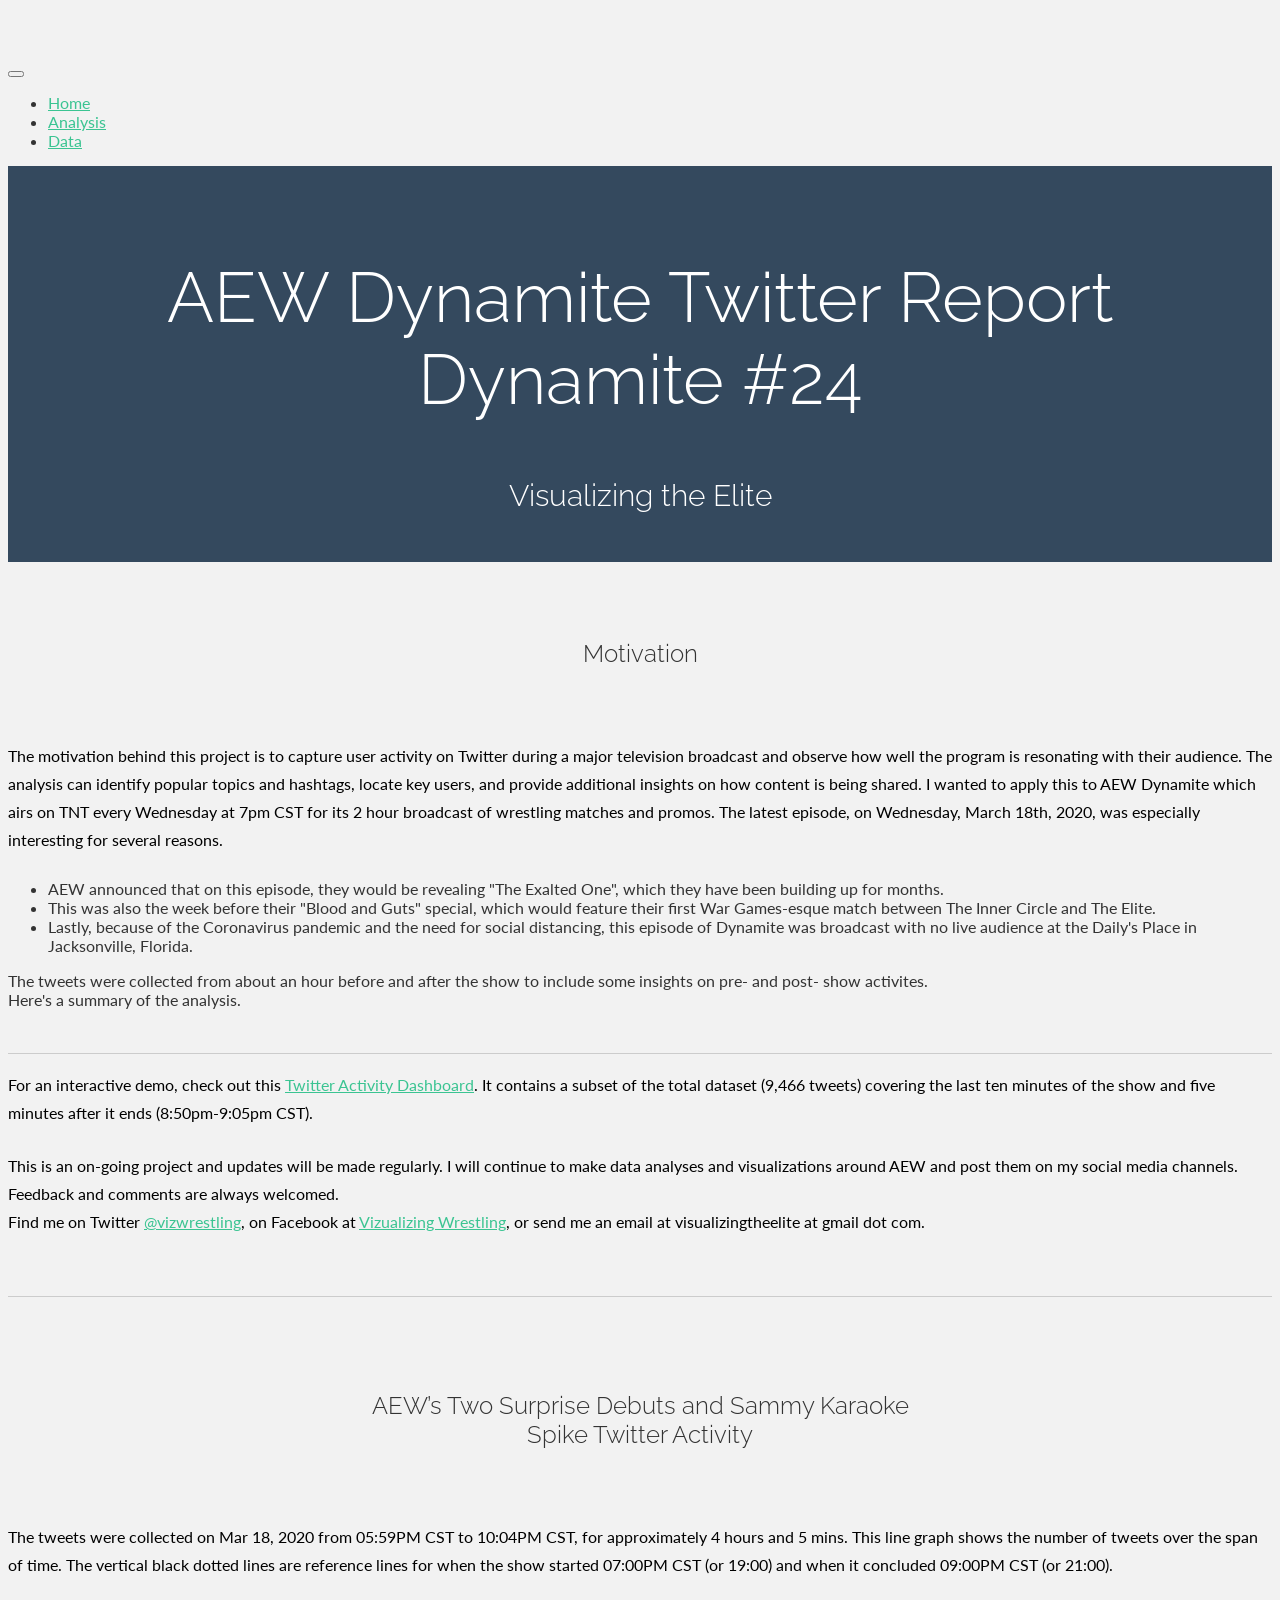
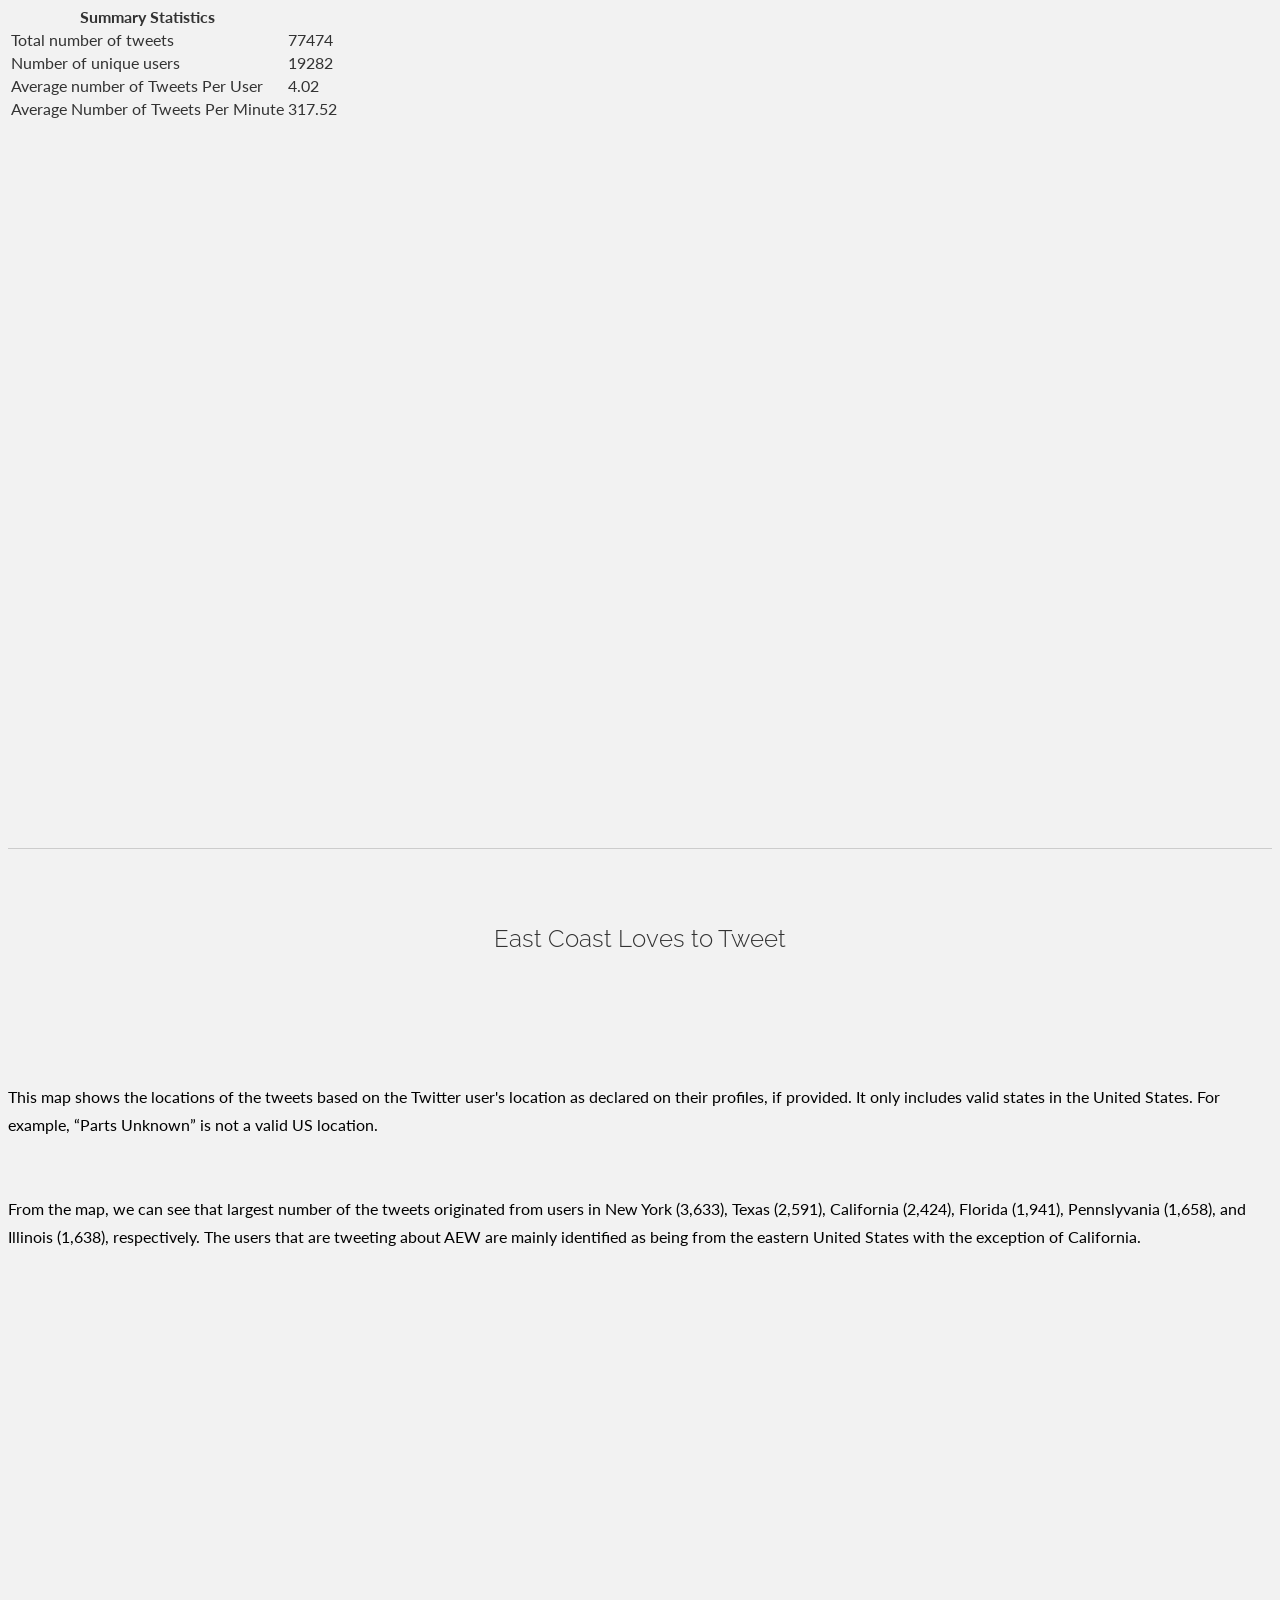
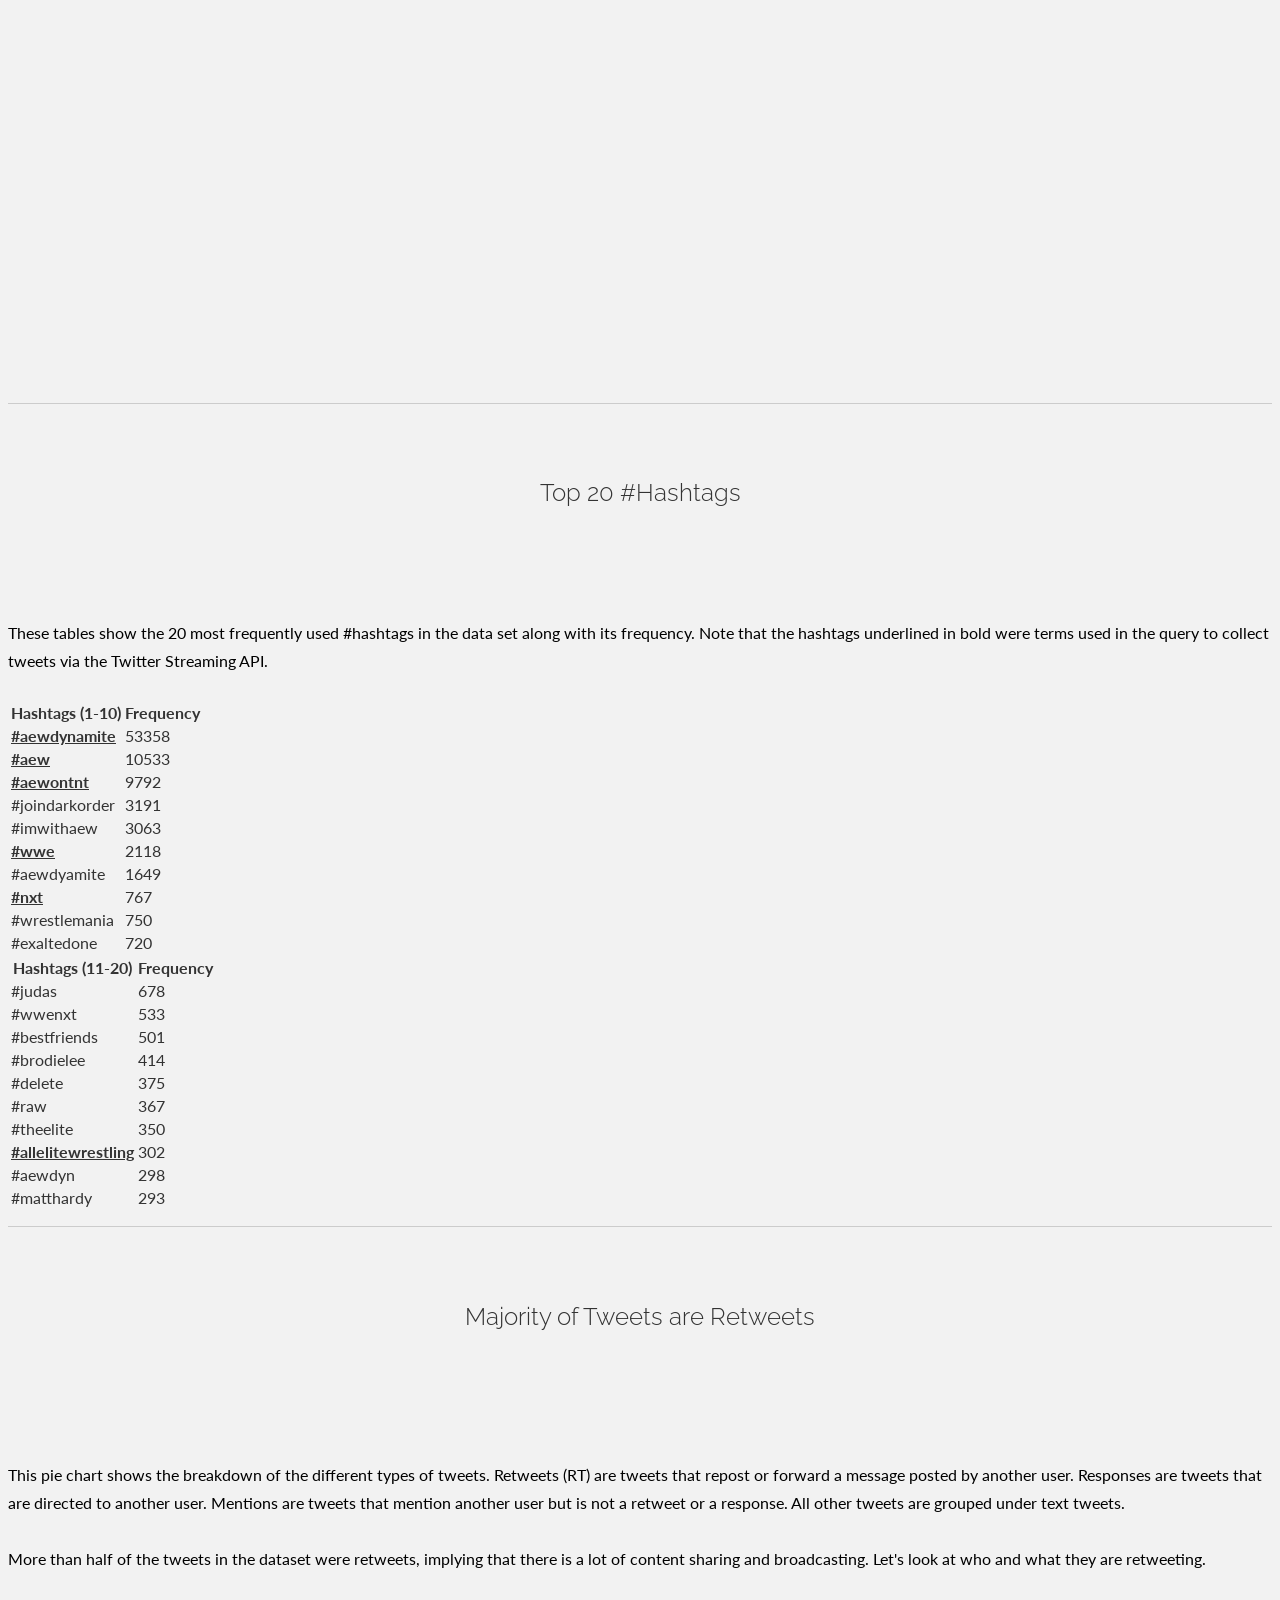
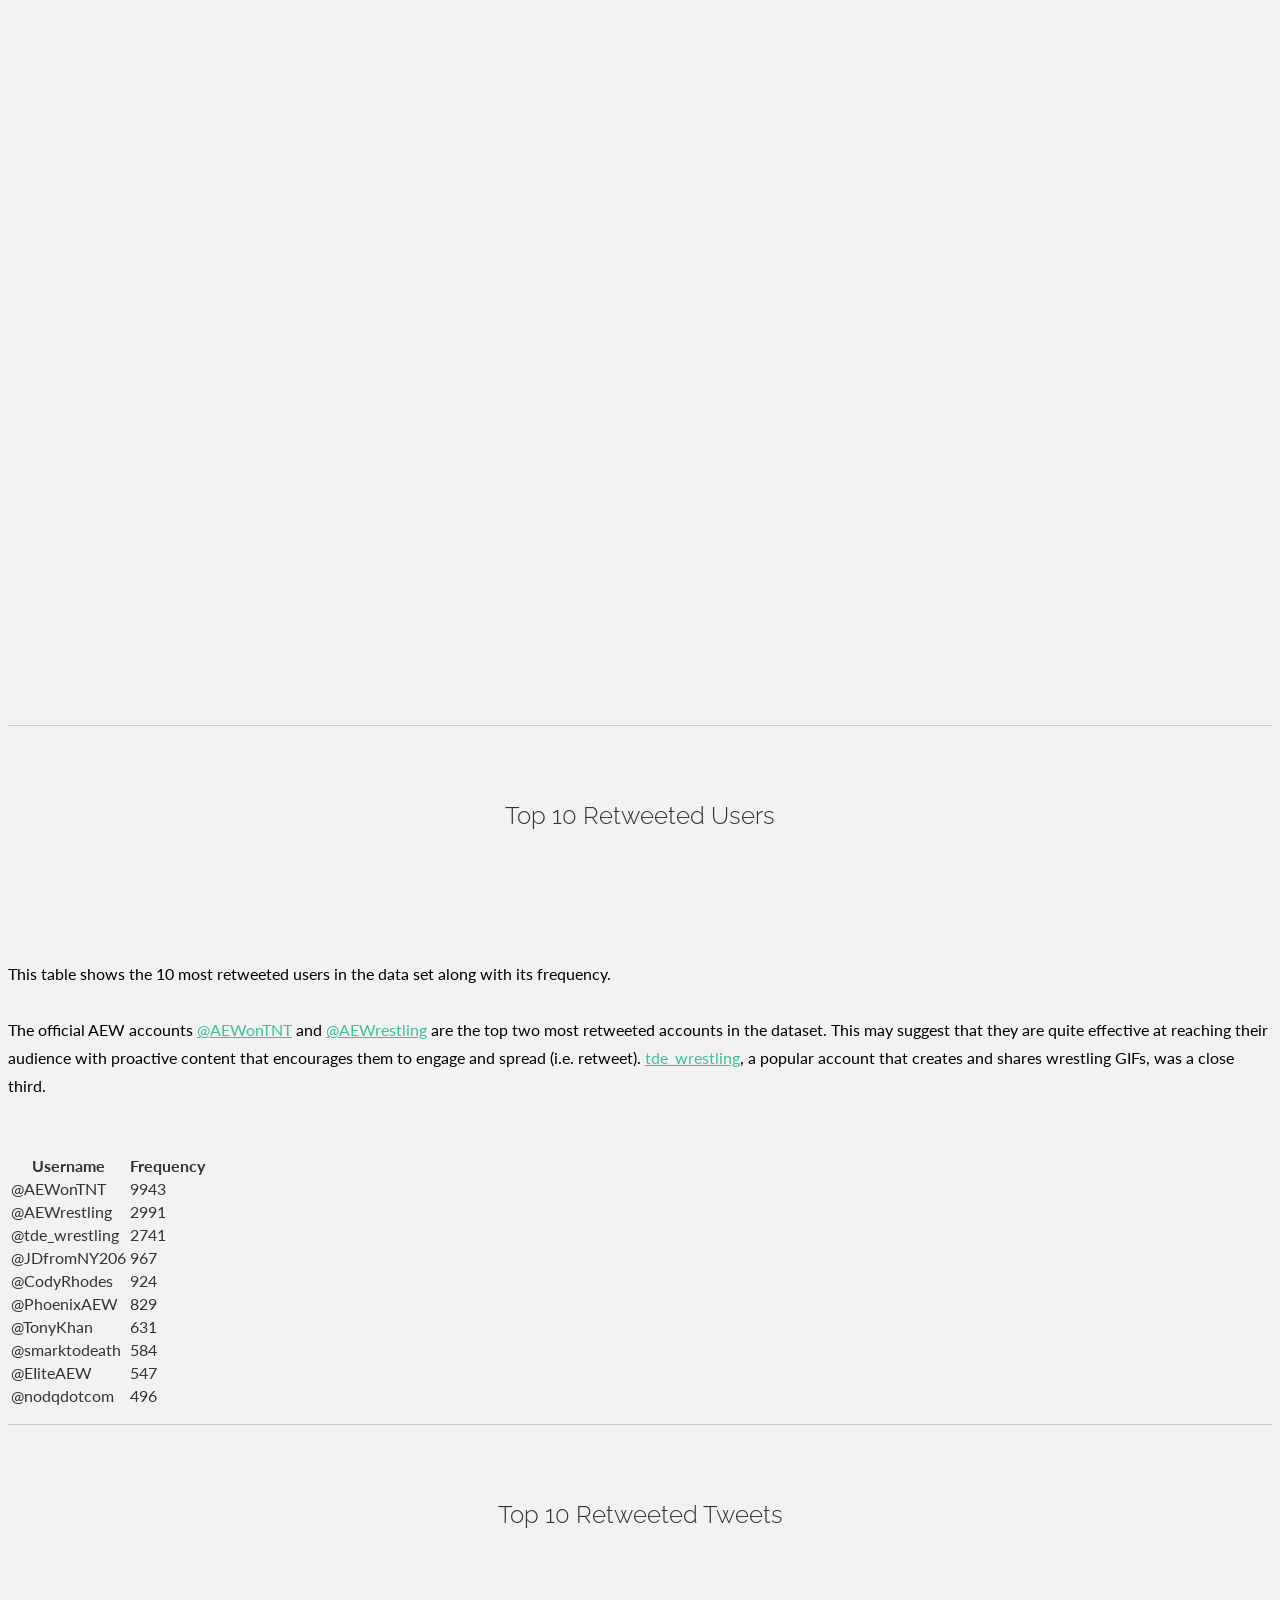
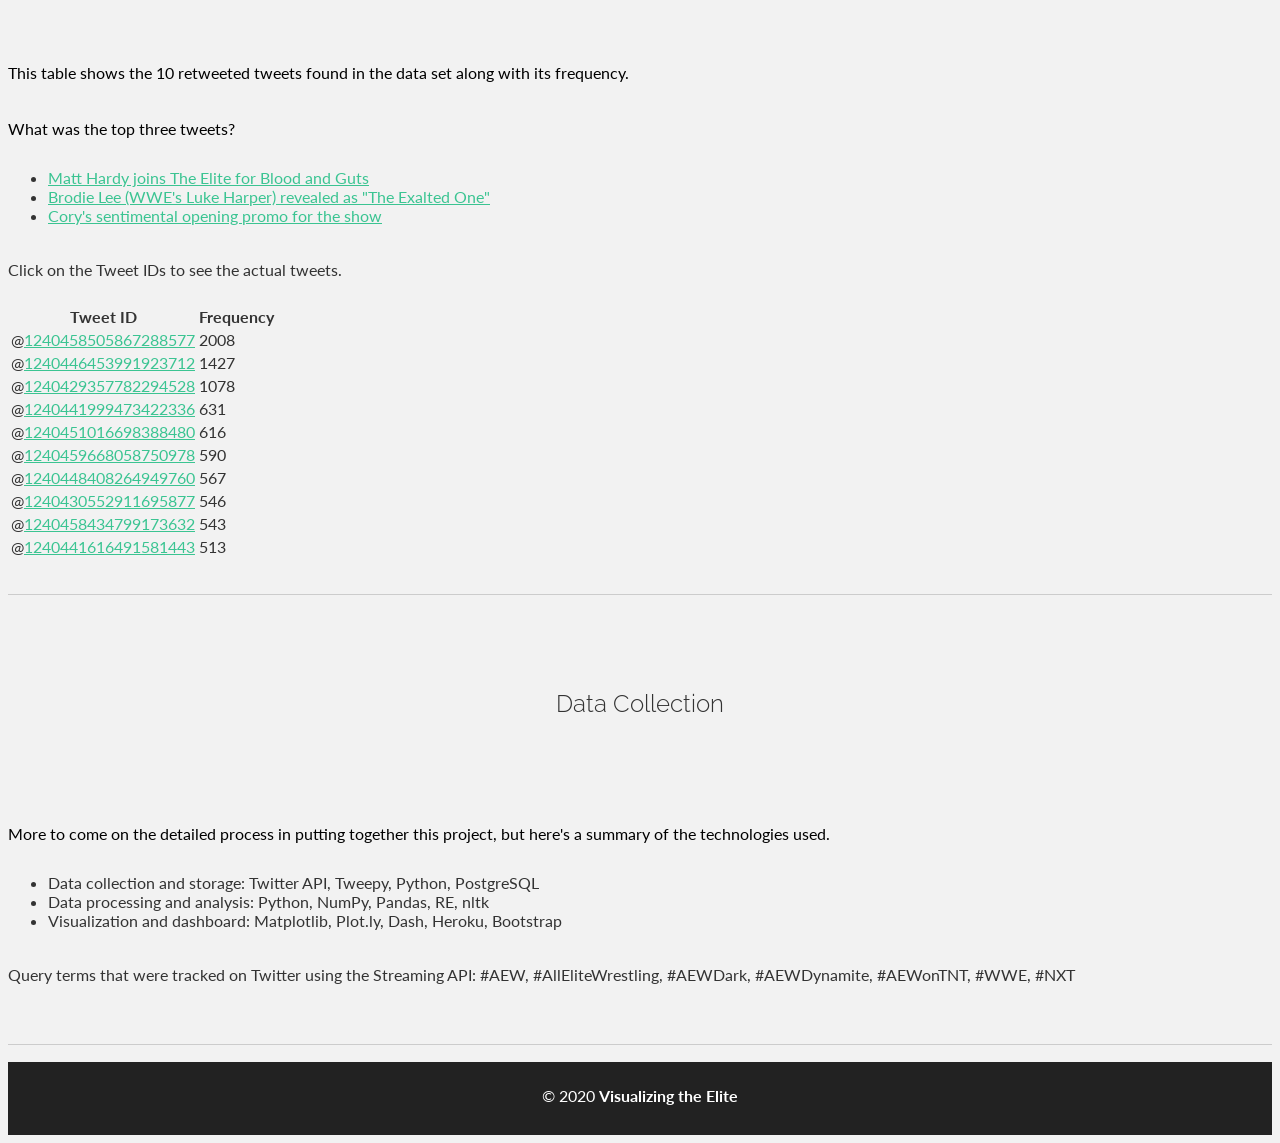
==== docs/dynamite24.html @ 7c934c5e "upload dynamte25" ====
<!DOCTYPE html>
<html lang="en-us" 
      xmlns="http://www.w3.org/1999/xhtml"
      xmlns:fb="http://ogp.me/ns/fb#">
<head>

  <!-- Global site tag (gtag.js) - Google Analytics -->
<script async src="https://www.googletagmanager.com/gtag/js?id=UA-159284321-2"></script>
<script>
  window.dataLayer = window.dataLayer || [];
  function gtag(){dataLayer.push(arguments);}
  gtag('js', new Date());

  gtag('config', 'UA-159284321-2');
</script>

<!-- COMMON TAGS -->
<meta charset="utf-8">
<title>AEW Dynamite Twitter Report Dynamite #24</title>
<!-- Search Engine -->
<meta name="description" content="Analysis of Twitter Activity During All Elite Wrestling Dynamite">
<meta name="image" content="https://user-images.githubusercontent.com/45111514/77180656-409fa900-6a98-11ea-9d6e-26f744dba823.jpeg">
<!-- Schema.org for Google -->
<meta itemprop="name" content="AEW Dynamite Twitter Report">
<meta itemprop="description" content="Analysis of Twitter Activity During All Elite Wrestling Dynamite">
<meta itemprop="image" content="https://user-images.githubusercontent.com/45111514/77180656-409fa900-6a98-11ea-9d6e-26f744dba823.jpeg">
<!-- Open Graph general (Facebook, Pinterest & Google+) -->
<meta name="og:title" content="AEW Dynamite Twitter Report">
<meta name="og:description" content="Analysis of Twitter Activity During All Elite Wrestling Dynamite">
<meta name="og:type" content="website">
  
  <!-- Google Fonts -->
  <link href="https://fonts.googleapis.com/css?family=Montserrat|Roboto" rel="stylesheet">
  <link href="https://fonts.googleapis.com/css?family=Lato:300,400,700,300italic,400italic|Raleway:400,300,700" rel="stylesheet">

  <!-- Bootstrap CSS File -->
  <link href="lib/bootstrap/css/bootstrap.min.css" rel="stylesheet">
  <!-- Main Stylesheet File -->
  <link href="css/style.css" rel="stylesheet">

</head>

<body data-spy="scroll" data-offset="0" data-target="#navigation">

  <!-- Fixed navbar -->
  <div id="navigation" class="navbar navbar-default navbar-fixed-top">
    <div class="container">
      <div class="navbar-header">
        <button type="button" class="navbar-toggle" data-toggle="collapse" data-target=".navbar-collapse">
          <span class="icon-bar"></span>
          <span class="icon-bar"></span>
        </button>
        <a class="navbar-brand smothscroll" href="#home"><b></b></a>
      </div>
      <div class="navbar-collapse collapse">
        <ul class="nav navbar-nav">
          <li class="active"><a href="#home" class="smothscroll">Home</a></li>
          <li><a href="#section_analysis" class="smothscroll">Analysis</a></li> 
          <li><a href="#section_details" class="smothscroll">Data</a></li> 
          <!-- <li><a href="#section_aboutme" class="smothscroll">About</a></li> -->
        </ul>
      </div>
      <!--/.nav-collapse -->
    </div>
  </div>

  <section id="home" name="home">
    <div id="headerwrap">
      <div class="container">
        <div class="row centered">
          <div class="col-lg-12">
            <h1>AEW Dynamite Twitter Report Dynamite #24</b></h1>
            <h3>Visualizing the Elite</h3>
            <br>
          </div>
        </div>
      </div>
      <!--/ .container -->
    </div>
    <!--/ #headerwrap -->
  </section>

  <section id="section_intro" name="section_intro">
    <br><br><br>
    <div id="sectionintro">
      <div class="container">
        <div class="row">
          <h1 class="centered">Motivation</h1>
          <br>
          <br>
          <div class="col-lg-12">
            <p>The motivation behind this project is to capture user activity on Twitter during a major television broadcast and
              observe how well the program is resonating with their audience. The analysis can identify popular topics and hashtags, 
              locate key users, and provide additional insights on how content is being shared.
              I wanted to apply this to AEW Dynamite which airs on TNT every Wednesday at 7pm CST for 
              its 2 hour broadcast of wrestling matches and promos. 
              The latest episode, on Wednesday, March 18th, 2020, was especially interesting for several reasons.
              <ul>
                <li>AEW announced that on this episode, they would be revealing "The Exalted One", 
                  which they have been building up for months.</li>
                <li>This was also the week before their "Blood and Guts" special, which would feature their first War Games-esque
                  match between The Inner Circle and The Elite.</li>
                <li>Lastly, because of the Coronavirus pandemic and the need for social distancing, this episode of Dynamite was
                  broadcast with no live audience at the Daily's Place in Jacksonville, Florida.</li>
              </ul>  
              The tweets were collected from about an hour before and after the show
              to include some insights on pre- and post- show activites. 
              <br>Here's a summary of the analysis.
              <br><br>
            </p>
            <hr>
            <p>
              For an interactive demo, check out this 
              <a href="https://vizelite-twitter-dash.herokuapp.com/" target="_blank">Twitter Activity Dashboard</a>.
              It contains a subset of the total dataset (9,466 tweets) covering the last ten minutes of the show
              and five minutes after it ends (8:50pm-9:05pm CST).
            </p>
            <p>  
              This is an on-going project and updates will be made regularly. I will continue to make data analyses and visualizations
              around AEW and post them on my social media channels. Feedback and comments are always welcomed. 
              <br>
              Find me on Twitter <a href="https://twitter.com/vizwrestling" target="_blank">@vizwrestling</a>,
              on Facebook at <a href="https://www.facebook.com/Visualize-Wrestling-109709793994402/" target="_blank">Vizualizing Wrestling</a>,
              or send me an email at visualizingtheelite at gmail dot com.
            </p>
          </div>
        </div>
        <br>
        <hr>
      </div>
    </div>
  </section>

  <section id="section_analysis" name="section_analysis">
    <div id="timeline">
      <div class="container">
        <br><br><br>
          <h1 class="centered">AEW’s Two Surprise Debuts and Sammy Karaoke<br> Spike Twitter Activity</h1>
          <br>
          <br>
          <div class="row">
            <div class="col-lg-6">
              <p>
                The tweets were collected on Mar 18, 2020 from 05:59PM CST to 10:04PM CST, 
                for approximately 4 hours and 5 mins. This line graph shows the number of tweets 
                over the span of time. The vertical black dotted lines are reference lines for when 
                the show started 07:00PM CST (or 19:00) and when it concluded 09:00PM CST (or 21:00).
              </p>
              <table class="table"> 
                <thead>
                  <tr>
                    <th scope="col">Summary Statistics</th>
                    <th scope="col"></th>
                  </tr>
                </thead>
                <tbody>
                  <tr><td>Total number of tweets </td><td>77474</td></tr> 
                  <tr><td>Number of unique users</td><td>19282</td></tr> 
                  <tr><td>Average number of Tweets Per User</td><td>4.02</td></tr>
                  <tr><td>Average Number of Tweets Per Minute</td><td>317.52</td></tr>
                </tbody>
            </table>
            </div>
            <!-- <div class="col-lg-6"> -->
            <div class="iframe-container">
              <!-- <img src="https://user-images.githubusercontent.com/45111514/77180656-409fa900-6a98-11ea-9d6e-26f744dba823.jpeg" 
              alt="total number of tweets over time"
              class="image mx-auto d-block"> -->
              <iframe width="900" height="800" frameborder="0" scrolling="no" src="https://plot.ly/~cinhui/2.embed"></iframe>
            </div>
          </div>
          <hr>  
      </div>
    </div>
    <div id="locations">
      <div class="container">
          <br>
          <br>
          <h1 class="centered">East Coast Loves to Tweet</h1>
          <br>
          <br>
          <div class="row">
            <div class="col-lg-6">
              <p>
                <br>
                <br>
                This map shows the locations of the tweets based on the Twitter user's location 
                as declared on their profiles, if provided. It only includes valid states in the United States.
                For example, “Parts Unknown” is not a valid US location.
                <br>
                <br>
                <br>
                From the map, we can see that largest number of the tweets
                originated from users in New York (3,633), Texas (2,591), California (2,424),
                Florida (1,941), Pennslyvania (1,658), and Illinois (1,638), respectively.
                The users that are tweeting about AEW are mainly identified as being
                from the eastern United States with the exception of California.
              </p>
            </div> 
            <!-- <div class="col-lg-6"> -->
            <div class="iframe-container">
              <!-- <img src="https://user-images.githubusercontent.com/45111514/77137813-73688380-6a3d-11ea-870d-cf2213cd877c.jpeg" 
              alt="map of twitter user locations"
              class="image mx-auto d-block" > -->
                <iframe width="900" height="800" frameborder="0" scrolling="no" src="https://plot.ly/~cinhui/4.embed"></iframe>            
              </div>
          </div>
          <hr>
      </div>
    </div>
    <div id="hashtags">
      <div class="container">         
          <br>
          <br>
          <h1 class="centered">Top 20 #Hashtags</h1>
          <br>
          <br>
          <div class="row">
            <br>
            <br>
            <p>
            These tables show the 20 most frequently used #hashtags in the data set
            along with its frequency. Note that the hashtags underlined in bold were 
            terms used in the query to collect tweets via the Twitter Streaming API.
            </p>
            <div class="col-lg-1">
            </div>
            <div class="col-lg-5">
              <table class="table table-striped table-bordered">
                <thead>
                <tr>
                <th scope="col">Hashtags (1-10)</th>
                <th scope="col">Frequency</th>
                </tr>
                </thead>
                <tbody>
                <tr><td style="font-weight:bold; text-decoration:underline">#aewdynamite</td><td>53358</td></tr>
                <tr><td style="font-weight:bold; text-decoration:underline">#aew</td><td>10533</td></tr>
                <tr><td style="font-weight:bold; text-decoration:underline">#aewontnt</td><td>9792</td></tr>
                <tr><td>#joindarkorder</td><td>3191</td></tr>
                <tr><td>#imwithaew</td><td>3063</td></tr>
                <tr><td style="font-weight:bold; text-decoration:underline">#wwe</td><td>2118</td></tr>
                <tr><td>#aewdyamite</td><td>1649</td></tr>
                <tr><td style="font-weight:bold; text-decoration:underline">#nxt</td><td>767</td></tr>
                <tr><td>#wrestlemania</td><td>750</td></tr>
                <tr><td>#exaltedone</td><td>720</td></tr>
                </tbody>
                </table>
            </div>     
            <div class="col-lg-5">       
            <table class="table table-striped table-bordered">
              <thead>
              <tr>
              <th scope="col">Hashtags (11-20)</th>
              <th scope="col">Frequency</th>
              </tr>
              </thead>
              <tbody>
              <tr><td>#judas</td><td>678</td></tr>
              <tr><td>#wwenxt</td><td>533</td></tr>
              <tr><td>#bestfriends</td><td>501</td></tr>
              <tr><td>#brodielee</td><td>414</td></tr>
              <tr><td>#delete</td><td>375</td></tr>
              <tr><td>#raw</td><td>367</td></tr>
              <tr><td>#theelite</td><td>350</td></tr>
              <tr><td style="font-weight:bold; text-decoration:underline">#allelitewrestling</td><td>302</td></tr>
              <tr><td>#aewdyn</td><td>298</td></tr>
              <tr><td>#matthardy</td><td>293</td></tr>
              </tbody>
              </table>
            </div>
            <div class="col-lg-1">
            </div>
          </div>
          <hr>
        </div>
      </div>
      <div id="tweets">
        <div class="container">          
          <br>
          <br>  
          <h1 class="centered">Majority of Tweets are Retweets</h1>
          <br>
          <br>
          <div class="row">
            <div class="col-lg-6">
              <p>
                <br>
                <br>
                This pie chart shows the breakdown of the different types of tweets. 
                Retweets (RT) are tweets that repost or forward a message posted by another user. 
                Responses are tweets that are directed to another user. 
                Mentions are tweets that mention another user but is not a retweet or a response. 
                All other tweets are grouped under text tweets.
                <br>
                <br>
                More than half of the tweets in the dataset were retweets, 
                implying that there is a lot of content sharing and broadcasting.
                Let's look at who and what they are retweeting.
              </p>
            </div>   
            <!-- <div class="col-lg-6"> -->
            <div class="iframe-container">
              <!-- <img src="https://user-images.githubusercontent.com/45111514/77127565-0d6b0480-6a1b-11ea-8678-49e626c920cb.png" 
              alt="pie chart of percentage of tweets by type"
              class="image mx-auto d-block"> -->
              <iframe width="900" height="800" frameborder="0" scrolling="no" src="https://plot.ly/~cinhui/6.embed"></iframe>
            </div>         
          </div>
          <hr>
        </div>
      </div>
      <div id="retweeted">
        <div class="container">          
          <br>
          <br>
          <h1 class="centered">Top 10 Retweeted Users</h1>
          <br>
          <br>
          <div class="row">
            <div class="col-lg-6">
              <p>
                <br>
                <br>
                This table shows the 10 most retweeted users in the data set
                along with its frequency. 
                <br>
                <br>
                The official AEW accounts <a href=">https://twitter.com/AEWonTNT">@AEWonTNT</a> and 
                <a href=">https://twitter.com/AEWrestling">@AEWrestling</a> are the top 
                two most retweeted accounts in the dataset. This may suggest that they are quite 
                effective at reaching their audience with proactive content that encourages them 
                to engage and spread (i.e. retweet). <a href=">https://twitter.com/tde_wrestling">tde_wrestling</a>, 
                a popular account that creates and shares wrestling GIFs, was a close third.
                <br>
                <br>
              </p>
            </div>            
            <div class="col-lg-5">
              <table class="table table-striped table-bordered">
                <thead>
                  <tr>
                    <th scope="col">Username</th>
                    <th scope="col">Frequency</th>
                  </tr>
                </thead>
                <tbody>
                  <tr><td>@AEWonTNT</td><td>9943</td></tr>
                  <tr><td>@AEWrestling</td><td>2991</td></tr>
                  <tr><td>@tde_wrestling</td><td>2741</td></tr>
                  <tr><td>@JDfromNY206</td><td>967</td></tr>
                  <tr><td>@CodyRhodes</td><td>924</td></tr>
                  <tr><td>@PhoenixAEW</td><td>829</td></tr>
                  <tr><td>@TonyKhan</td><td>631</td></tr>
                  <tr><td>@smarktodeath</td><td>584</td></tr>
                  <tr><td>@EIiteAEW</td><td>547</td></tr>
                  <tr><td>@nodqdotcom</td><td>496</td></tr>
                </tbody>
              </table>
            </div>
            <div class="col-lg-1">
            </div>
          </div>
          <hr>
        </div>
      </div>
      <div id="retweets">
        <div class="container">          
          <br>
          <br>
          <h1 class="centered">Top 10 Retweeted Tweets</h1>
          <br>
          <br>
          <div class="row">
            <div class="col-lg-6">
              <p>
                <br>
                <br>
                This table shows the 10 retweeted tweets found in the data set
                along with its frequency.
                <br>
                <br>
                What was the top three tweets?
                <ul>
                  <li><a href="http://www.twitter.com/user/status/1240458505867288577" target="_blank">Matt Hardy joins The Elite for Blood and Guts</a></li>
                  <!-- <blockquote class="twitter-tweet"><p lang="und" dir="ltr">😱😱😱 <a href="https://twitter.com/MATTHARDYBRAND?ref_src=twsrc%5Etfw">@MATTHARDYBRAND</a> 😱😱😱 <a href="https://twitter.com/hashtag/AEWDynamite?src=hash&amp;ref_src=twsrc%5Etfw">#AEWDynamite</a> <a href="https://t.co/EZgahdxi2w">pic.twitter.com/EZgahdxi2w</a></p>&mdash; All Elite Wrestling on TNT (@AEWonTNT) <a href="https://twitter.com/AEWonTNT/status/1240458505867288577?ref_src=twsrc%5Etfw">March 19, 2020</a></blockquote> <script async src="https://platform.twitter.com/widgets.js" charset="utf-8"></script> -->
                  <li><a href="http://www.twitter.com/user/status/1240446453991923712" target="_blank">Brodie Lee (WWE's Luke Harper) revealed as "The Exalted One"</a></li>
                  <!-- <blockquote class="twitter-tweet"><p lang="en" dir="ltr">OH. MY. GOODNESS. <a href="https://twitter.com/hashtag/JOINDARKORDER?src=hash&amp;ref_src=twsrc%5Etfw">#JOINDARKORDER</a> <a href="https://twitter.com/hashtag/AEWDynamite?src=hash&amp;ref_src=twsrc%5Etfw">#AEWDynamite</a> <a href="https://t.co/cBefGM8jMy">pic.twitter.com/cBefGM8jMy</a></p>&mdash; All Elite Wrestling on TNT (@AEWonTNT) <a href="https://twitter.com/AEWonTNT/status/1240446453991923712?ref_src=twsrc%5Etfw">March 19, 2020</a></blockquote> <script async src="https://platform.twitter.com/widgets.js" charset="utf-8"></script> -->
                  <li><a href="http://www.twitter.com/user/status/1240429357782294528" target="_blank">Cory's sentimental opening promo for the show</a></li>
                  <!-- <blockquote class="twitter-tweet"><p lang="en" dir="ltr">Incredible stuff from <a href="https://twitter.com/CodyRhodes?ref_src=twsrc%5Etfw">@CodyRhodes</a> 👏 <a href="https://twitter.com/hashtag/AEWDynamite?src=hash&amp;ref_src=twsrc%5Etfw">#AEWDynamite</a> <a href="https://t.co/6Vl5Cp1gnR">pic.twitter.com/6Vl5Cp1gnR</a></p>&mdash; All Elite Wrestling on TNT (@AEWonTNT) <a href="https://twitter.com/AEWonTNT/status/1240429357782294528?ref_src=twsrc%5Etfw">March 19, 2020</a></blockquote> <script async src="https://platform.twitter.com/widgets.js" charset="utf-8"></script> -->
                </ul> 
                <br>
                Click on the Tweet IDs to see the actual tweets.                 
              </p>
            </div>            
            <div class="col-lg-5">
              <p></p>
              <table class="table table-striped table-bordered">
                <thead>
                  <tr>
                    <th scope="col">Tweet ID</th>
                    <th scope="col">Frequency</th>
                  </tr>
                </thead>
                <tbody>
                  <tr><td>@<a href="http://www.twitter.com/user/status/1240458505867288577" target="_blank">1240458505867288577</a></td><td>2008</td></tr>
                  <tr><td>@<a href="http://www.twitter.com/user/status/1240446453991923712" target="_blank">1240446453991923712</a></td><td>1427</td></tr>
                  <tr><td>@<a href="http://www.twitter.com/user/status/1240429357782294528" target="_blank">1240429357782294528</a></td><td>1078</td></tr>
                  <tr><td>@<a href="http://www.twitter.com/user/status/1240441999473422336" target="_blank">1240441999473422336</a></td><td>631</td></tr>
                  <tr><td>@<a href="http://www.twitter.com/user/status/1240451016698388480" target="_blank">1240451016698388480</a></td><td>616</td></tr>
                  <tr><td>@<a href="http://www.twitter.com/user/status/1240459668058750978" target="_blank">1240459668058750978</a></td><td>590</td></tr>
                  <tr><td>@<a href="http://www.twitter.com/user/status/1240448408264949760" target="_blank">1240448408264949760</a></td><td>567</td></tr>
                  <tr><td>@<a href="http://www.twitter.com/user/status/1240430552911695877" target="_blank">1240430552911695877</a></td><td>546</td></tr>
                  <tr><td>@<a href="http://www.twitter.com/user/status/1240458434799173632" target="_blank">1240458434799173632</a></td><td>543</td></tr>
                  <tr><td>@<a href="http://www.twitter.com/user/status/1240441616491581443" target="_blank">1240441616491581443</a></td><td>513</td></tr>
                </tbody>
              </table>
            </div>
            <div class="col-lg-1">
            </div>
          </div>
        <br>
        <hr>
        </div>
      </div>
      </div>
    </div>
  </section>

  <section id="section_details" name="section_details">
    <br><br><br>
    <div id="section_details">
      <div class="container">
        <div class="row">
          <h1 class="centered">Data Collection</h1>
          <br>
          <br>
          <div class="col-lg-12">
            <p>
              <br>
              More to come on the detailed process in putting together this project, but here's a summary 
              of the technologies used.
              <br>
              <ul>
                <li>Data collection and storage: Twitter API, Tweepy, Python, PostgreSQL</li>
                <li>Data processing and analysis: Python, NumPy, Pandas, RE, nltk</li>
                <li>Visualization and dashboard: Matplotlib, Plot.ly, Dash, Heroku, Bootstrap</li>
              </ul>
              <br>
              Query terms that were tracked on Twitter using the Streaming API: #AEW, #AllEliteWrestling, #AEWDark, #AEWDynamite, #AEWonTNT, #WWE, #NXT
              </p>
          </div>
        </div>
        <br>
        <hr>
      </div>
    </div>
  </section>

  <div id="copyrights">
    <div class="container">
      <p>
        &copy; 2020 <strong>Visualizing the Elite</strong>
      </p>
    </div>
  </div>

  <!-- JavaScript Libraries -->
  <script src="lib/jquery/jquery.min.js"></script>
  <script src="lib/bootstrap/js/bootstrap.min.js"></script>
  <script src="lib/php-mail-form/validate.js"></script>
  <script src="lib/easing/easing.min.js"></script>

  <!-- Template Main Javascript File -->
  <script src="js/main.js"></script>

</body>
</html>
---- docs/css/style.css ----
body {
  background-color: #f2f2f2;
  font-family: "Lato";
  font-weight: 400;
  font-size: 16px;
  color: #333;
  padding-top: 50px;
  -webkit-font-smoothing: antialiased;
  -webkit-overflow-scrolling: touch;
}

/* Titles */

h1, h2, h3, h4, h5, h6 {
  font-family: "Raleway";
  font-weight: 300;
  color: #333;
}

/* Paragraph & Typographic */

p {
  line-height: 28px;
  margin-bottom: 25px;
  color: black;
}

.centered {
  text-align: center;
}

.image{
  width: 90%;
}

.padded{
  margin: 20px;
}
/* Links */

a {
  color: #3bc492;
  word-wrap: break-word;
  -webkit-transition: color 0.1s ease-in, background 0.1s ease-in;
  -moz-transition: color 0.1s ease-in, background 0.1s ease-in;
  -ms-transition: color 0.1s ease-in, background 0.1s ease-in;
  -o-transition: color 0.1s ease-in, background 0.1s ease-in;
  transition: color 0.1s ease-in, background 0.1s ease-in;
}

a:hover, a:focus {
  color: #c0392b;
  text-decoration: none;
  outline: 0;
}

a:before, a:after {
  -webkit-transition: color 0.1s ease-in, background 0.1s ease-in;
  -moz-transition: color 0.1s ease-in, background 0.1s ease-in;
  -ms-transition: color 0.1s ease-in, background 0.1s ease-in;
  -o-transition: color 0.1s ease-in, background 0.1s ease-in;
  transition: color 0.1s ease-in, background 0.1s ease-in;
}

hr {
  display: block;
  height: 1px;
  border: 0;
  border-top: 1px solid #ccc;
  margin: 1em 0;
  padding: 0;
}

/* ==========================================================================
   Wrap Sections
   ========================================================================== */

#headerwrap {
  background-color: #34495e;
  padding-top: 60px;
}

#headerwrap h1 {
  margin-top: 30px;
  color: white;
  font-size: 70px;
}

#headerwrap h3 {
  color: white;
  font-size: 30px;
}

#headerwrap h5 {
  color: white;
  font-weight: 700;
  text-align: left;
}

#headerwrap p {
  text-align: left;
  color: white
}

/* intro Wrap */

#intro {
  padding-top: 100px;
}

#features {
  padding-top: 50px;
  padding-bottom: 50px;
}

#features .ac a {
  font-size: 20px;
}

/* Showcase Wrap */

#showcase {
  display: block;
  background-color: #34495e;
  padding-top: 50px;
  padding-bottom: 50px;
}

#showcase h1 {
  color: white;
}

#footerwrap {
  background-color: #2f2f2f;
  color: white;
  padding-top: 40px;
  padding-bottom: 60px;
  text-align: left;
}

#footerwrap h3 {
  font-size: 28px;
  color: white;
}

#footerwrap p {
  color: white;
  font-size: 18px;
}

/* Copyright Wrap */

#copyrights {
  background: #222222;
  padding: 20px 0;
  text-align: center;
  color: #fff;
  font-size: 16px;
}

#copyrights p {
  margin: 0 0 5px 0;
  color: #fff;
}

.credits {
  color: #999;
}

.iframe-container {
  position: relative;
  overflow: hidden;
  padding-top: 56.25%;
}

.iframe-container iframe {
  position: absolute;
    top: 0;
    left: 0;
    width: 100%;
    height: 70%;
    border: 0;
}
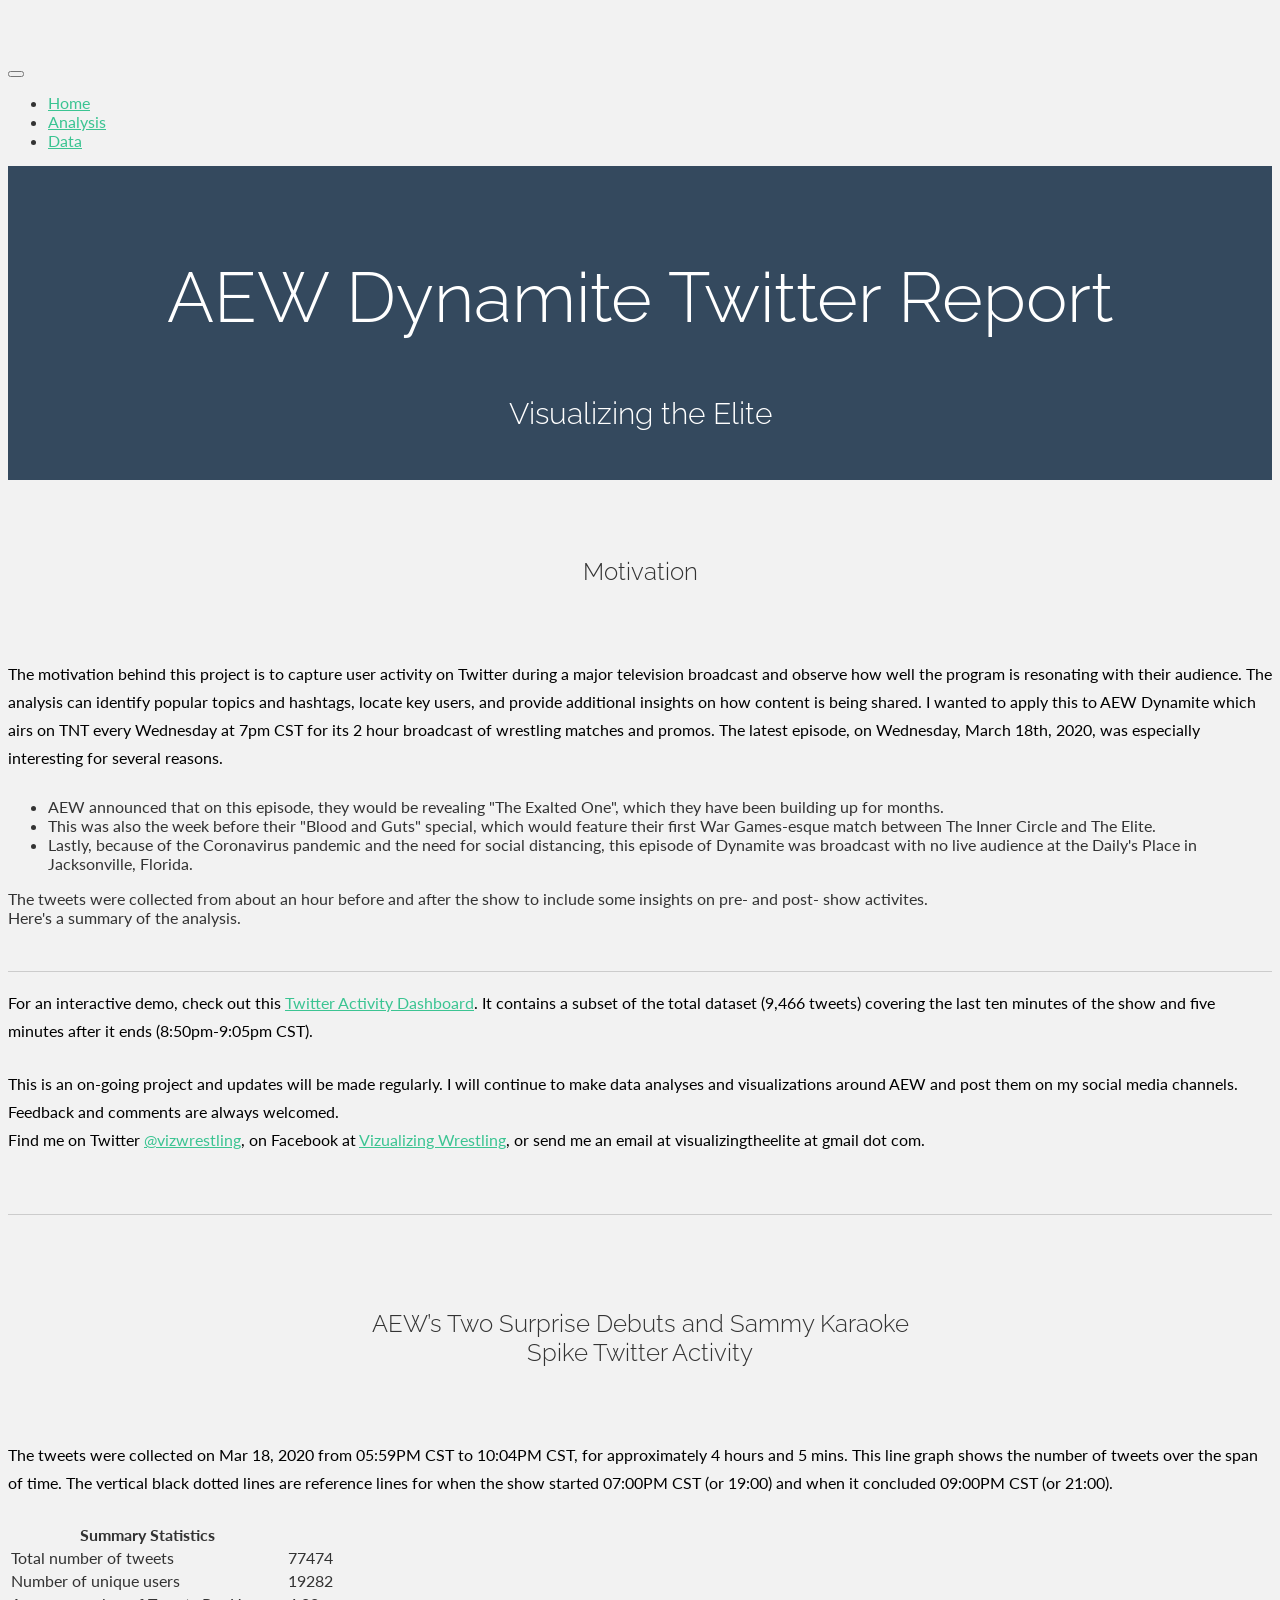
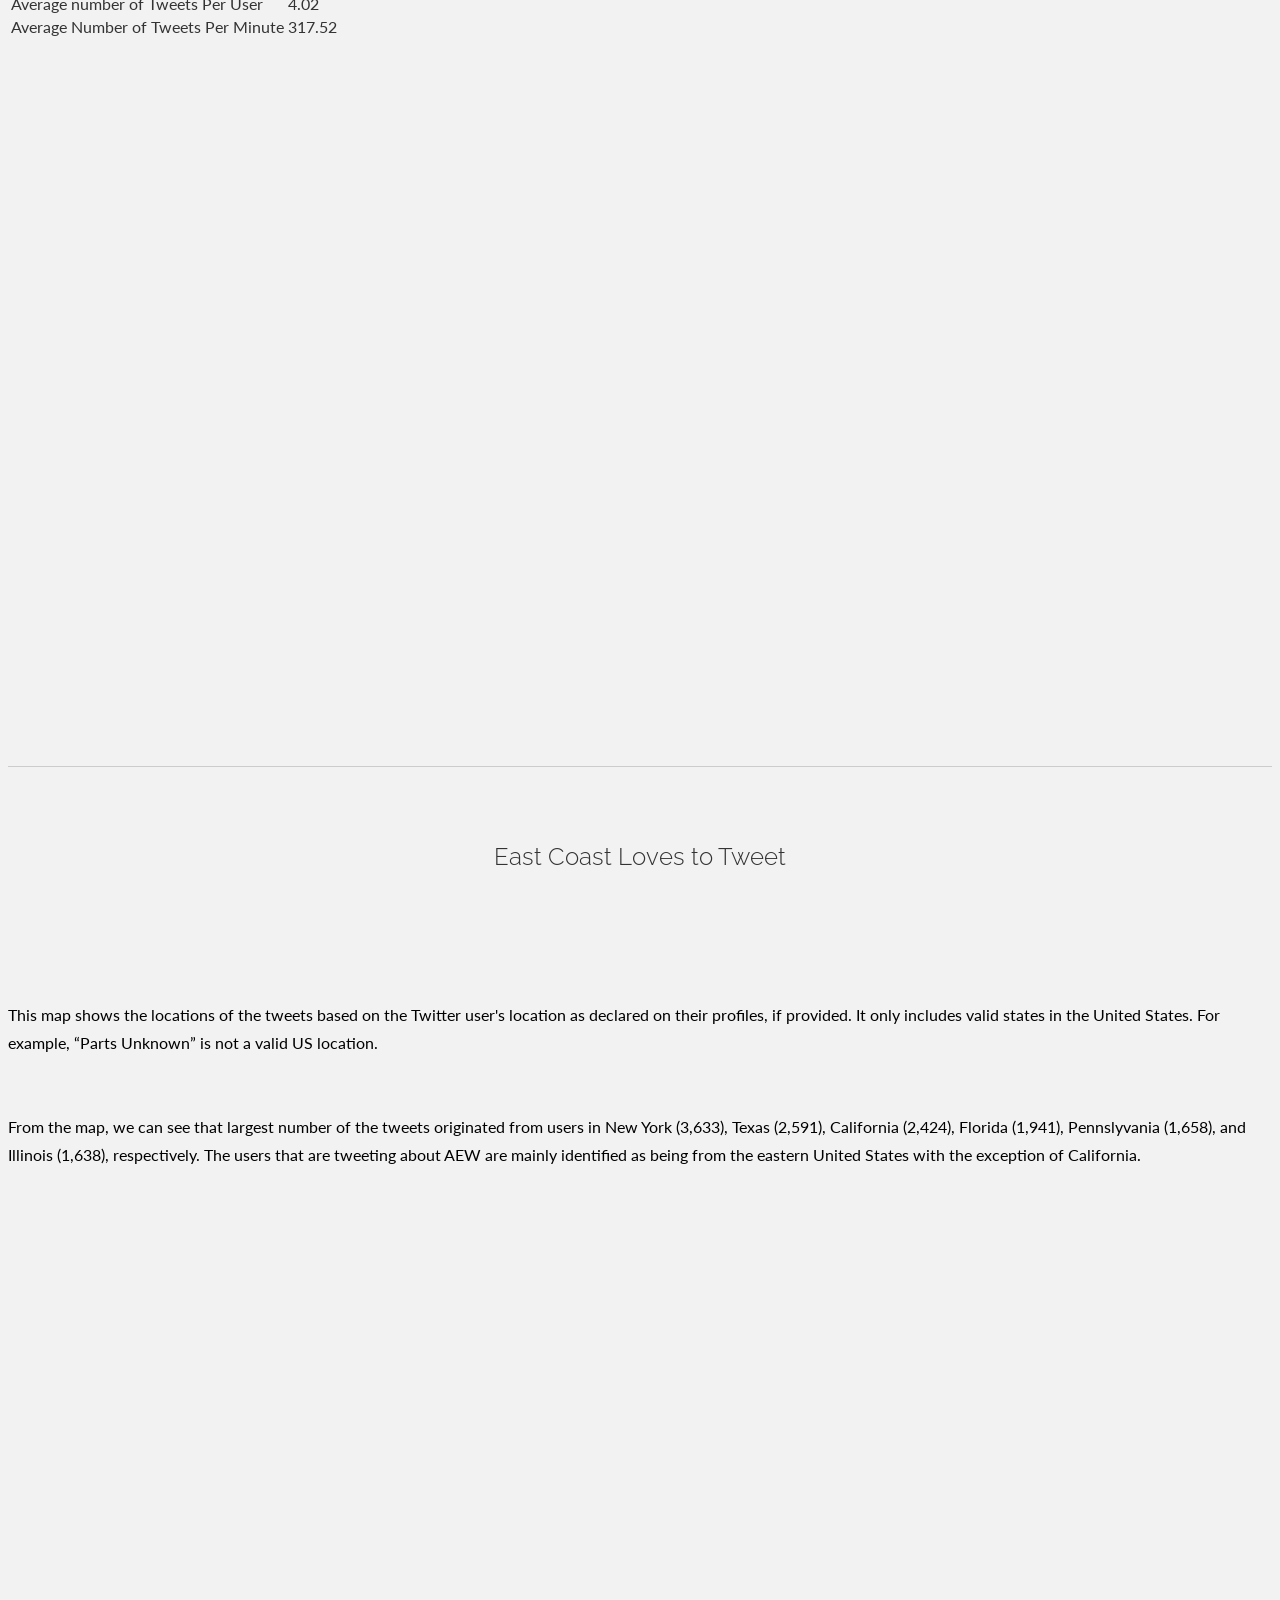
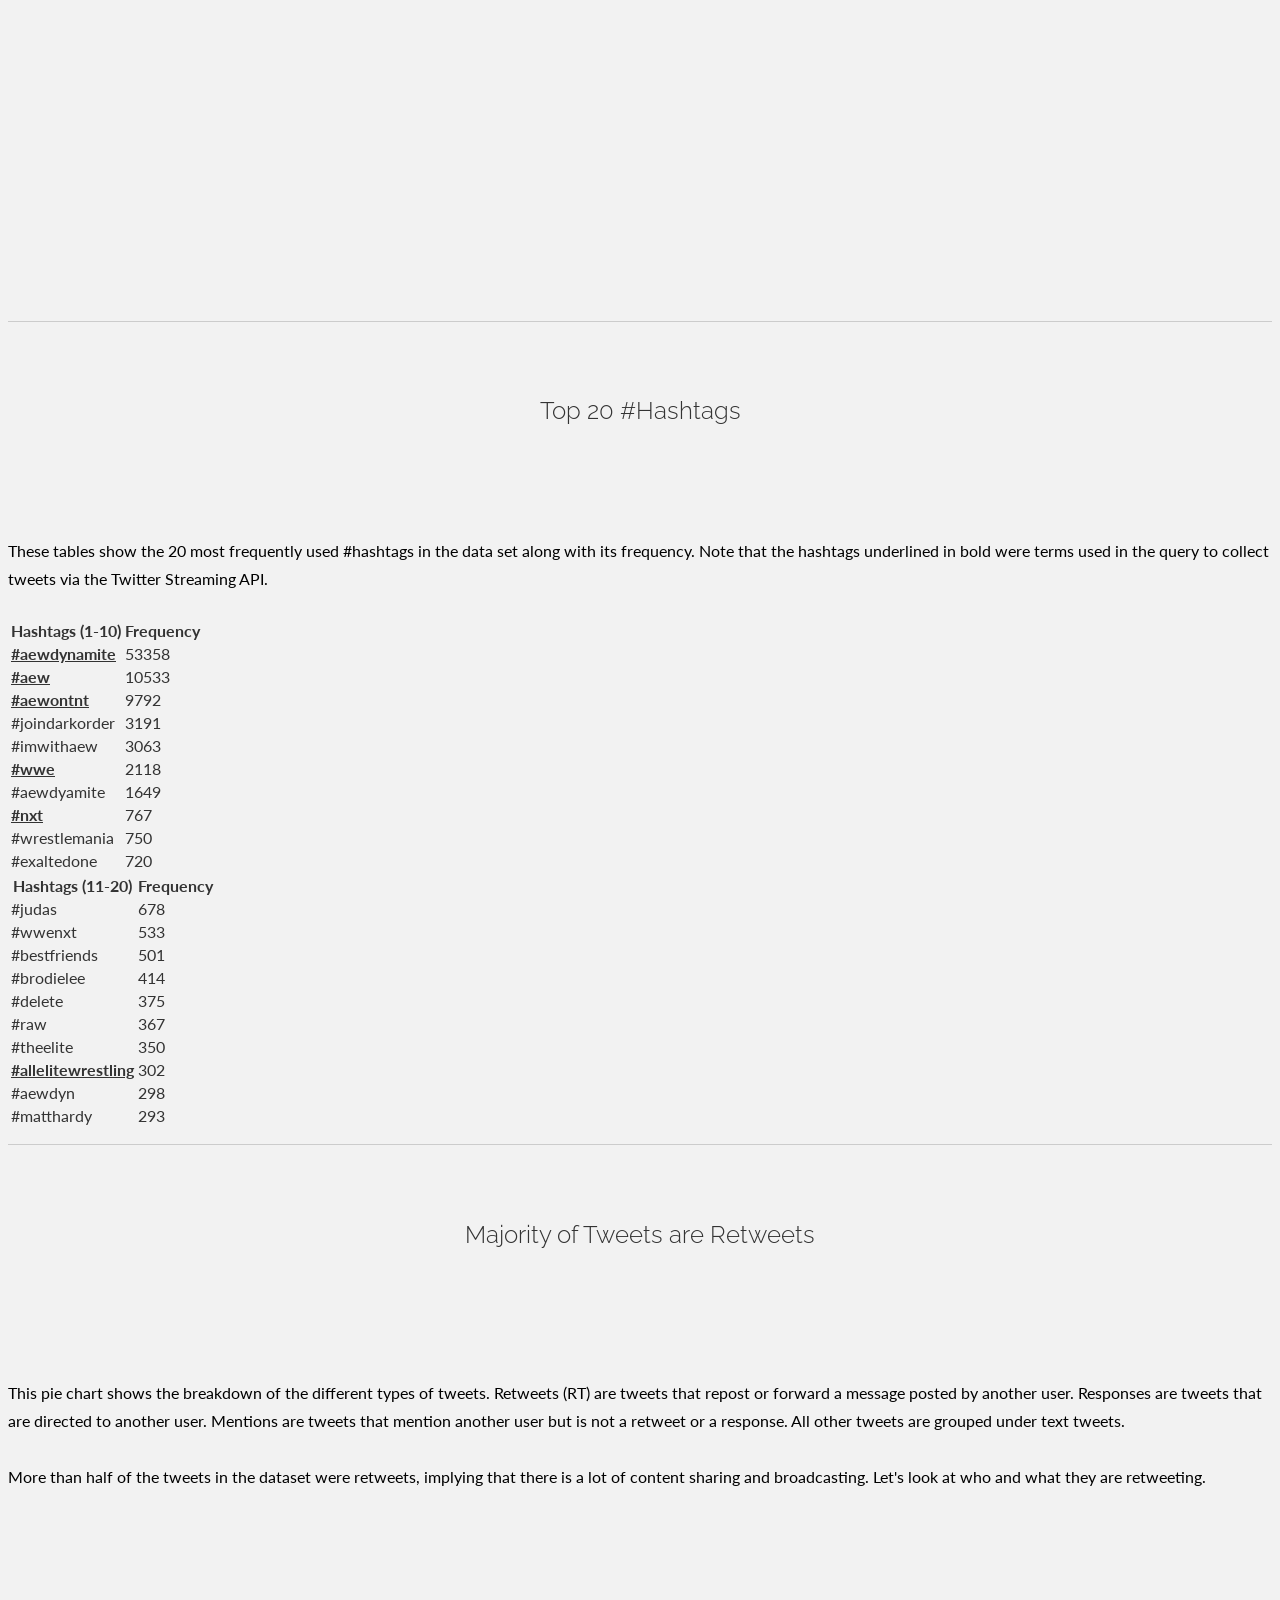
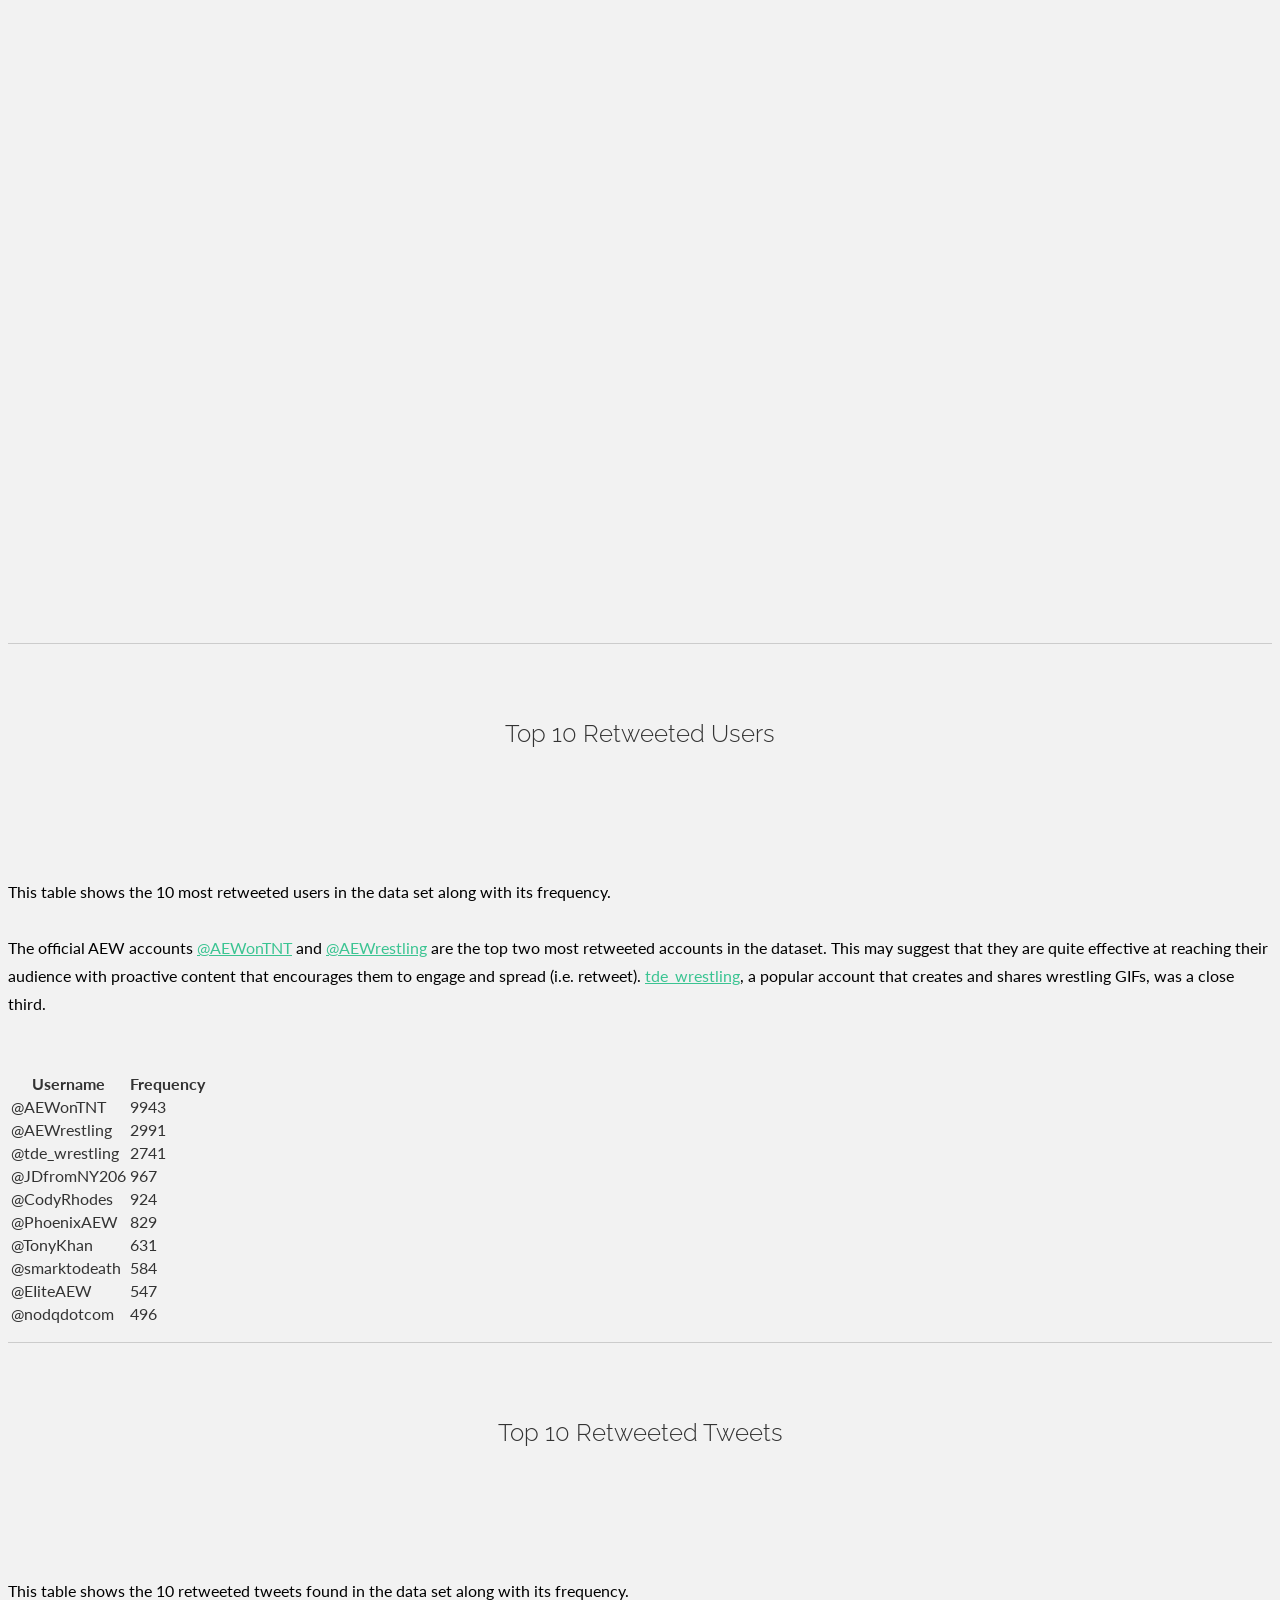
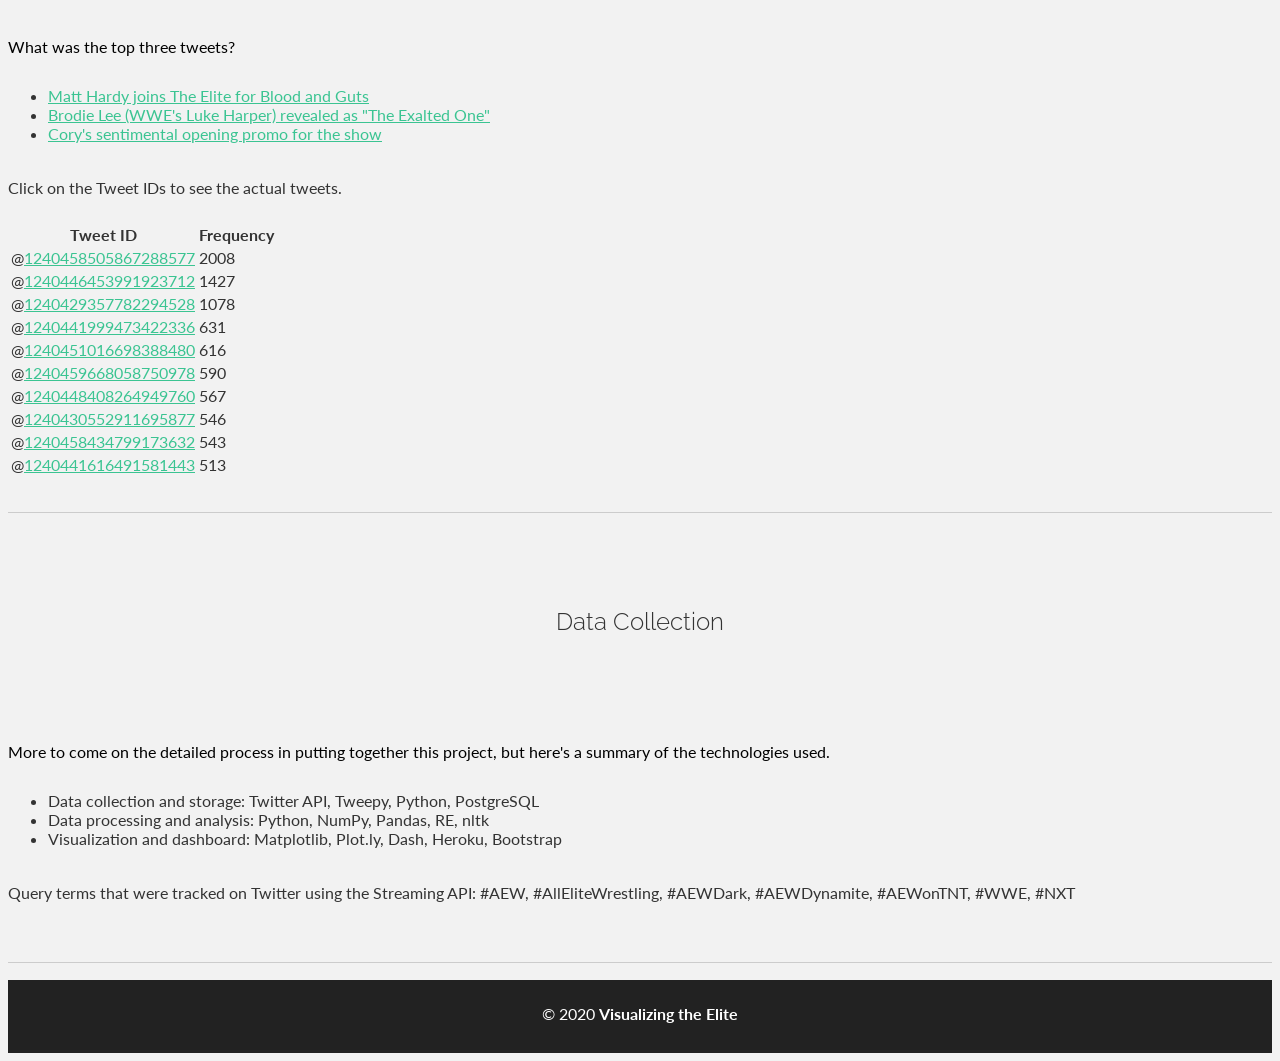
==== commit e97c9e7e: "dynamite25" ====
--- a/docs/dynamite24.html
+++ b/docs/dynamite24.html
@@ -16,7 +16,7 @@
 
 <!-- COMMON TAGS -->
 <meta charset="utf-8">
-<title>AEW Dynamite Twitter Report Dynamite #24</title>
+<title>AEW Dynamite Twitter Report</title>
 <!-- Search Engine -->
 <meta name="description" content="Analysis of Twitter Activity During All Elite Wrestling Dynamite">
 <meta name="image" content="https://user-images.githubusercontent.com/45111514/77180656-409fa900-6a98-11ea-9d6e-26f744dba823.jpeg">
@@ -69,7 +69,7 @@
       <div class="container">
         <div class="row centered">
           <div class="col-lg-12">
-            <h1>AEW Dynamite Twitter Report Dynamite #24</b></h1>
+            <h1>AEW Dynamite Twitter Report</b></h1>
             <h3>Visualizing the Elite</h3>
             <br>
           </div>
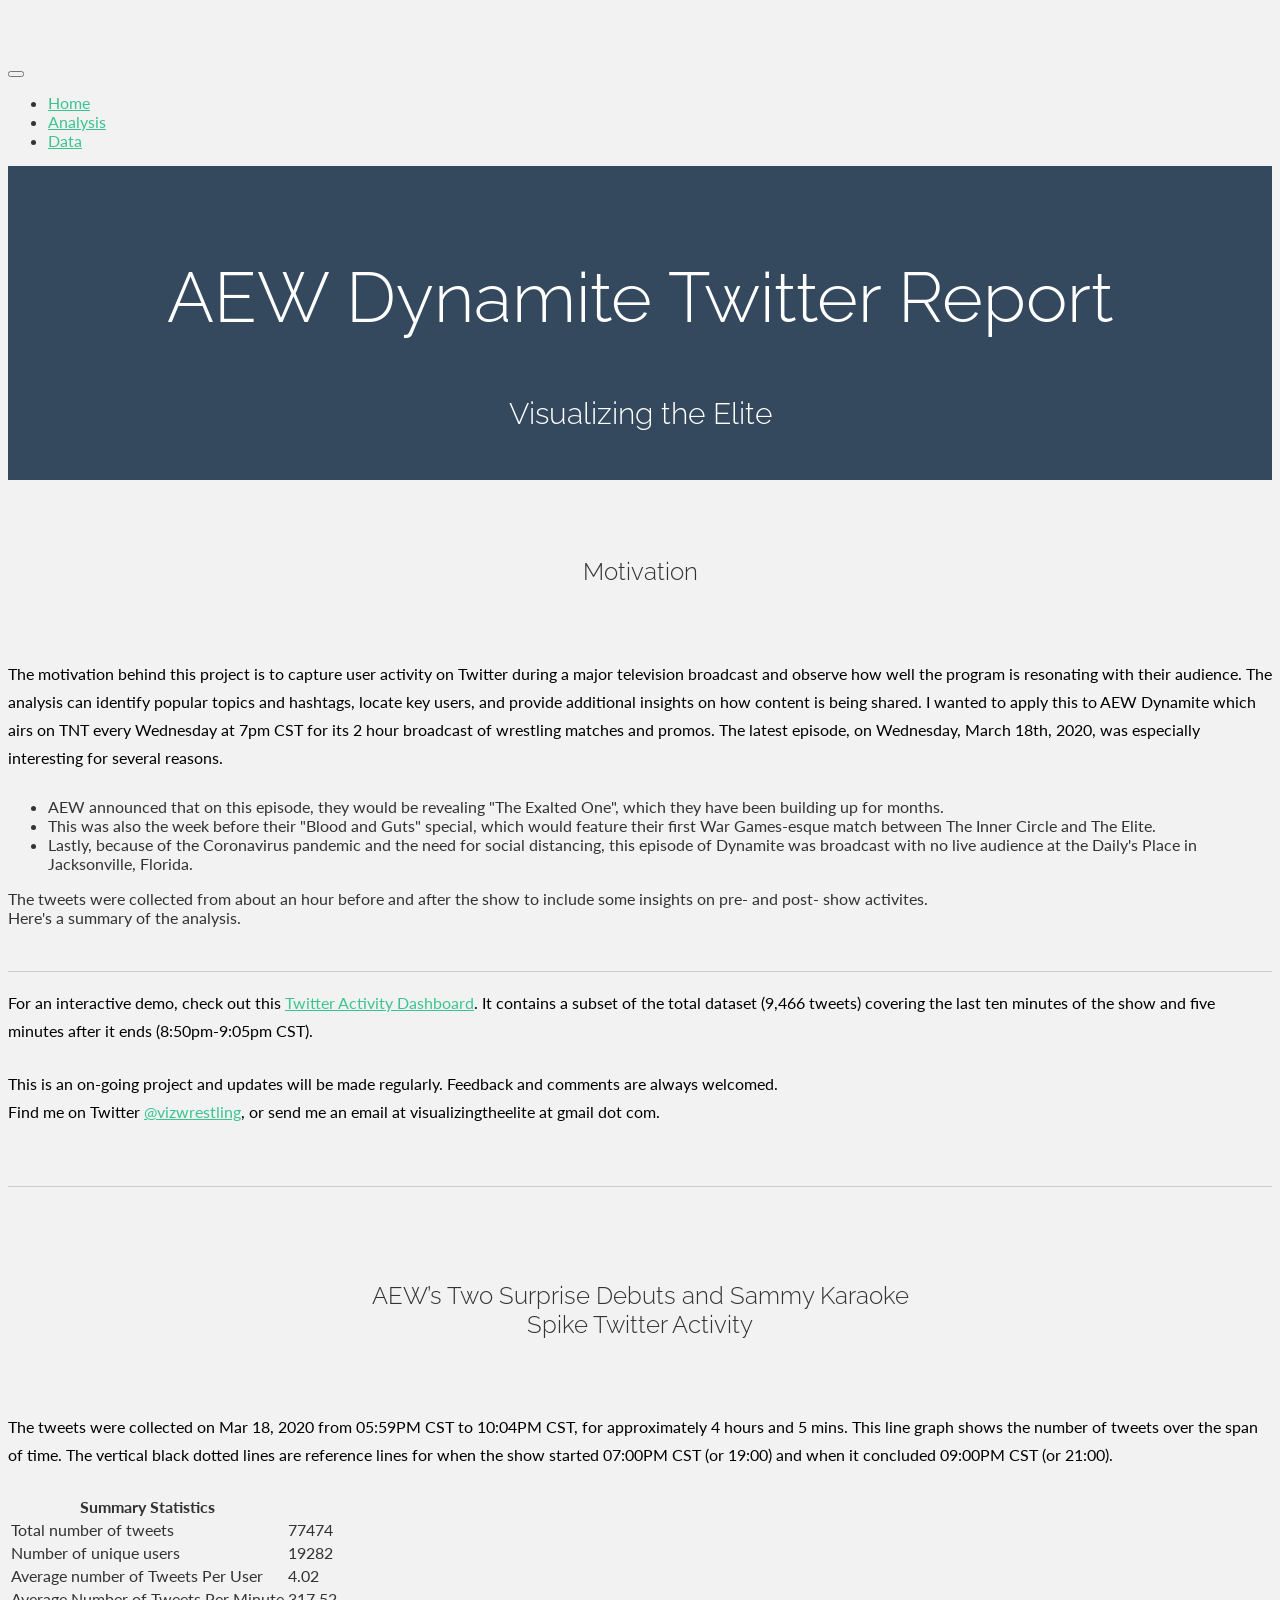
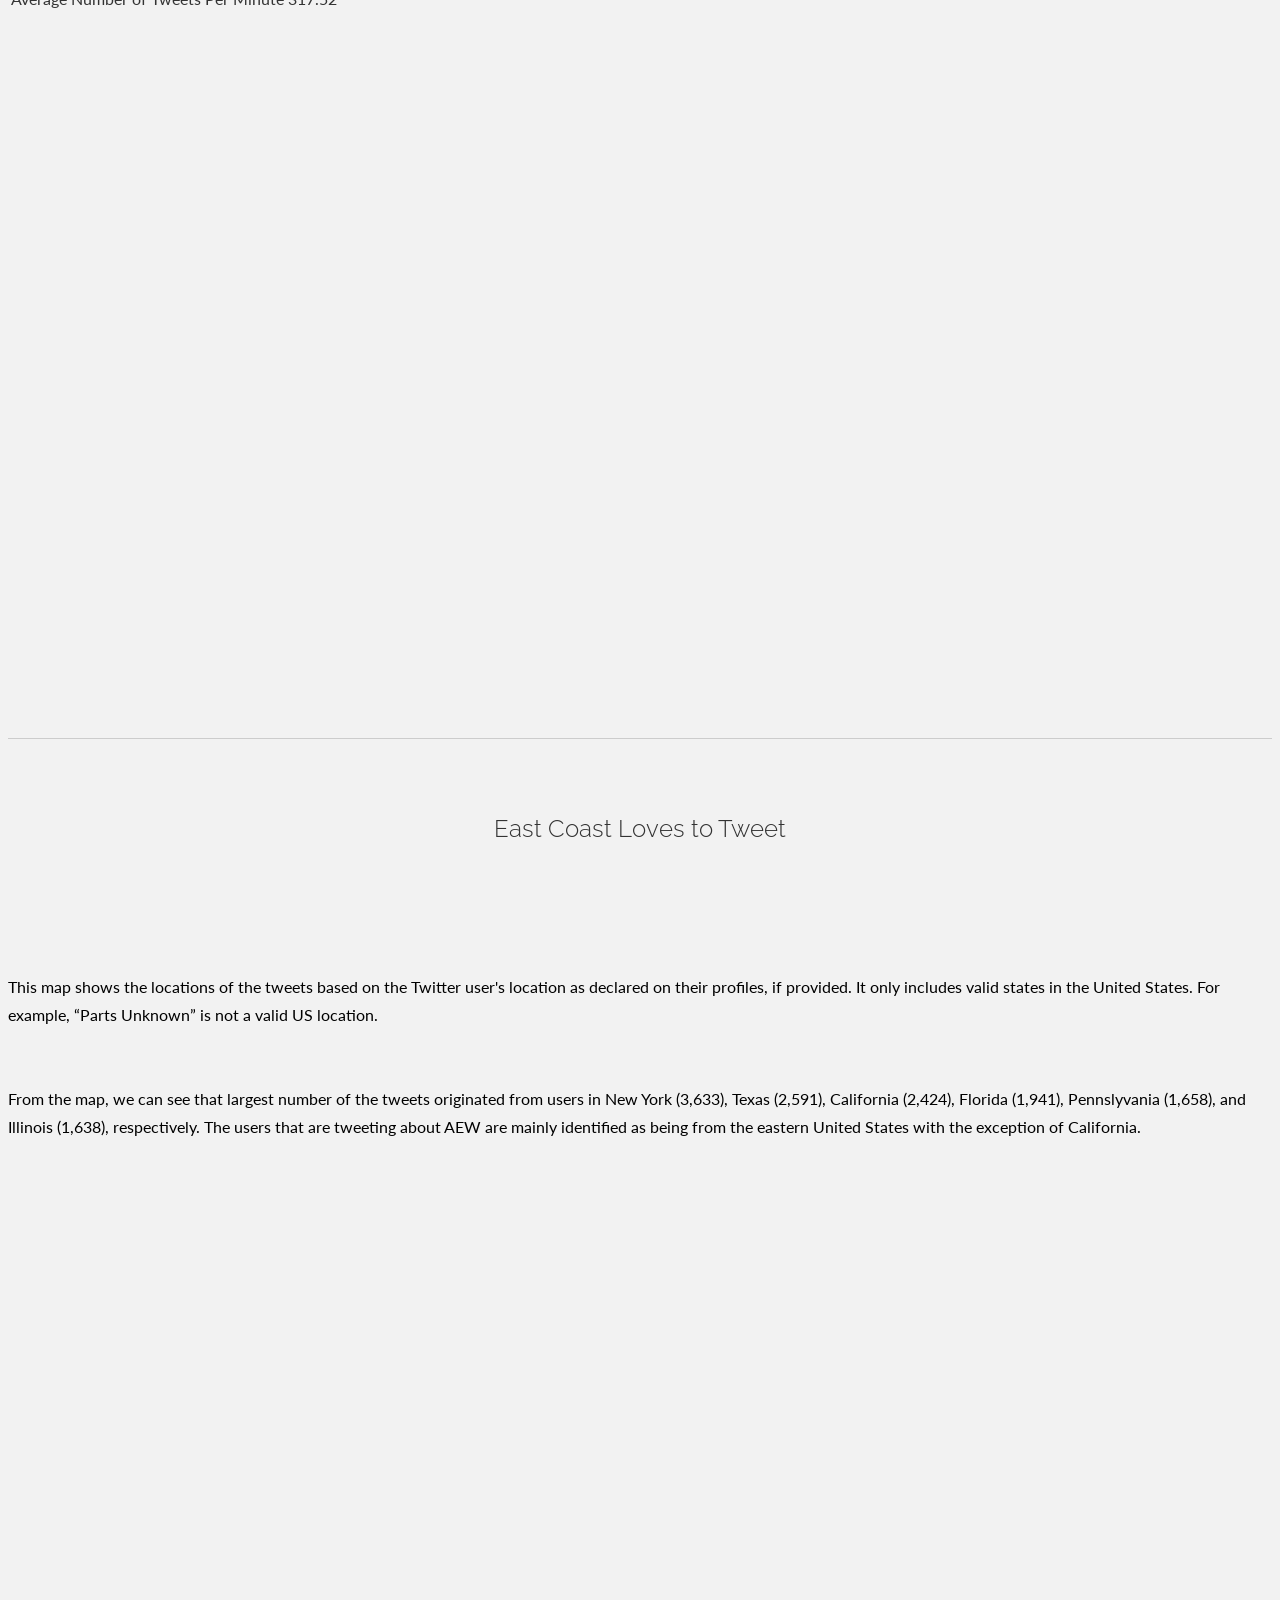
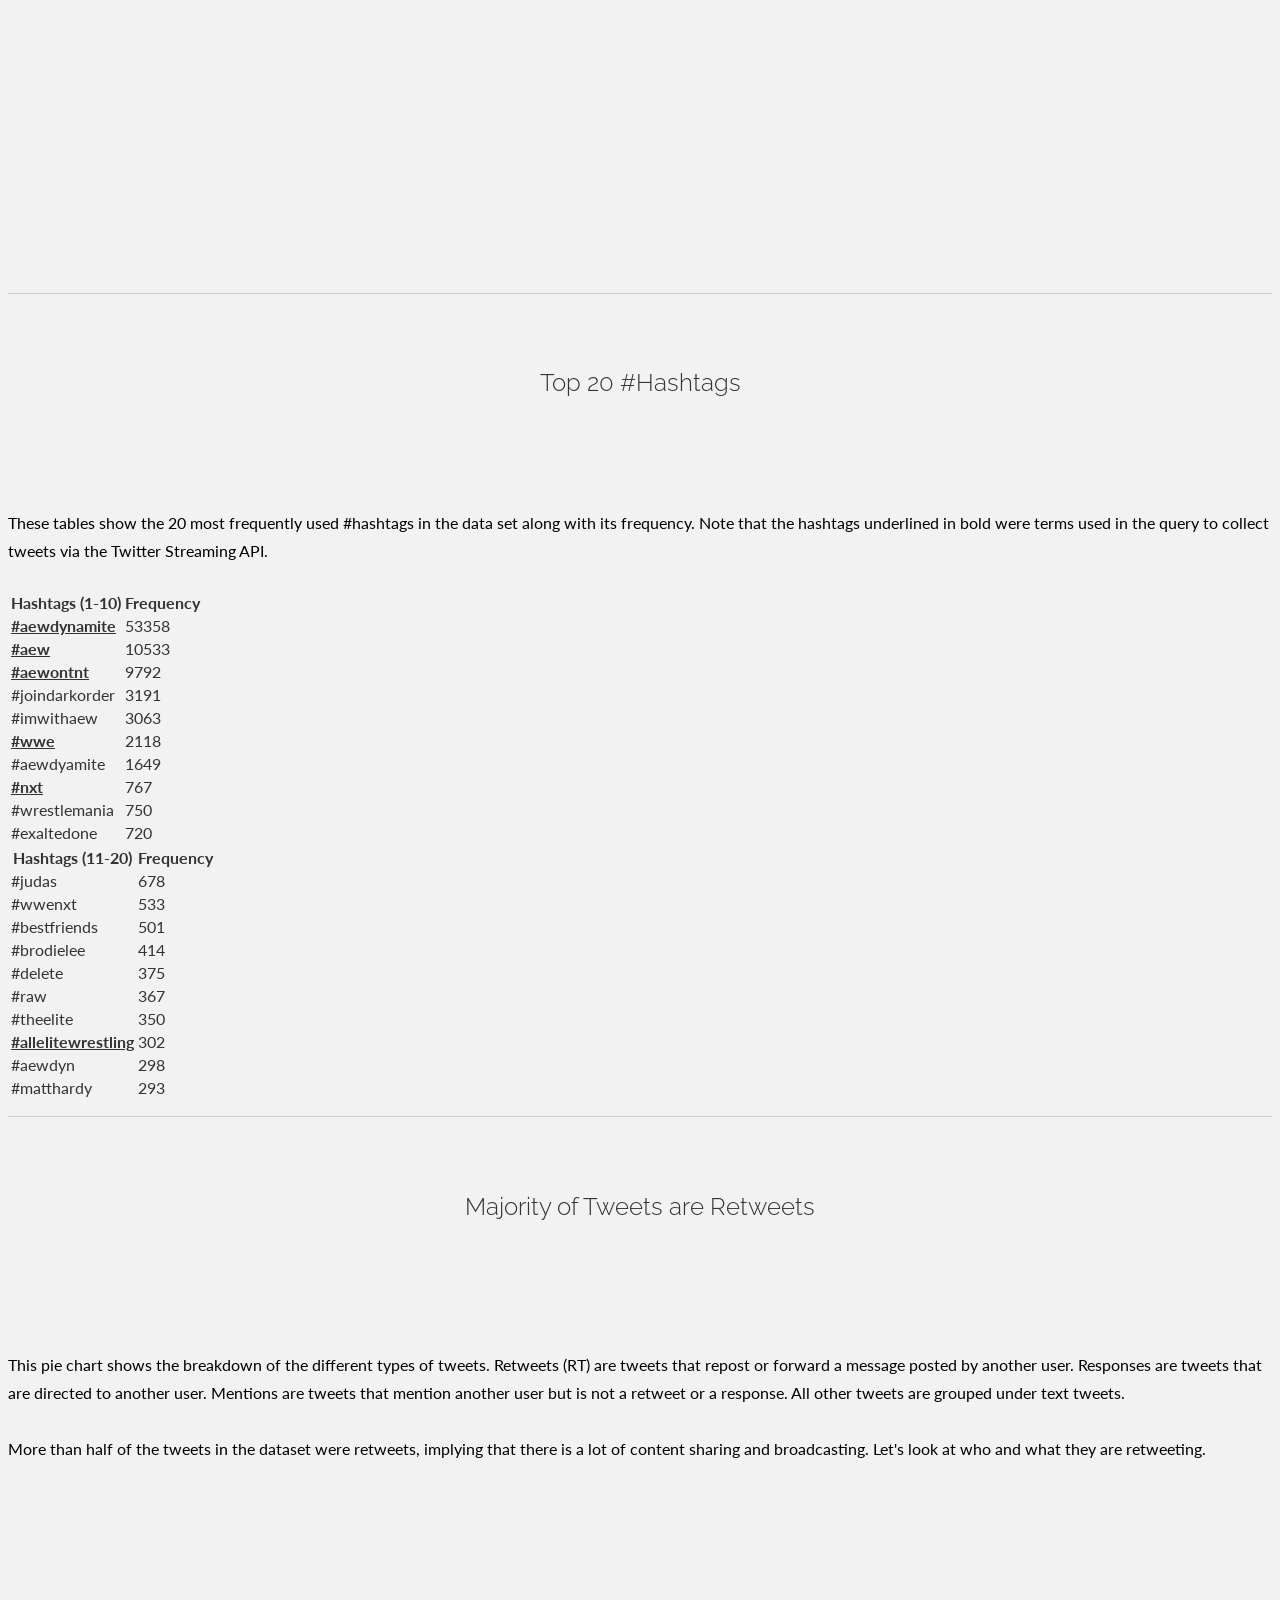
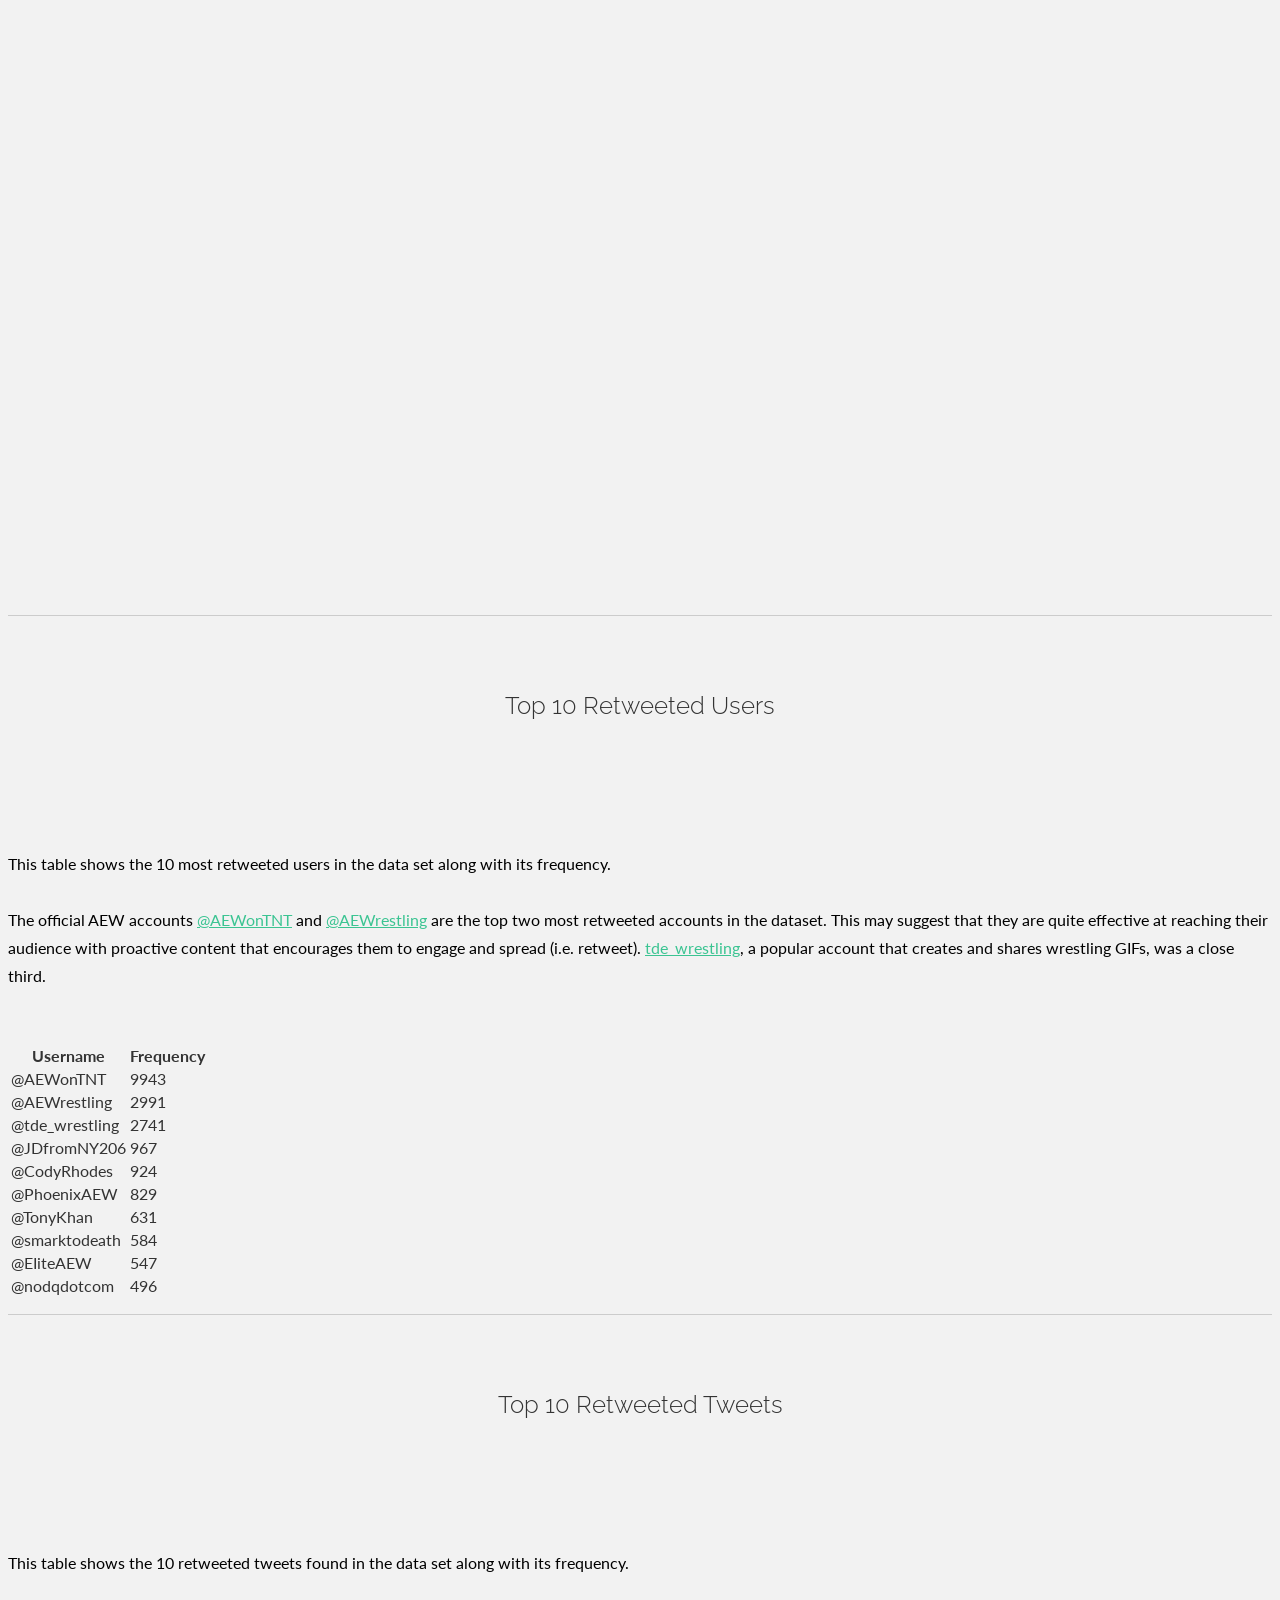
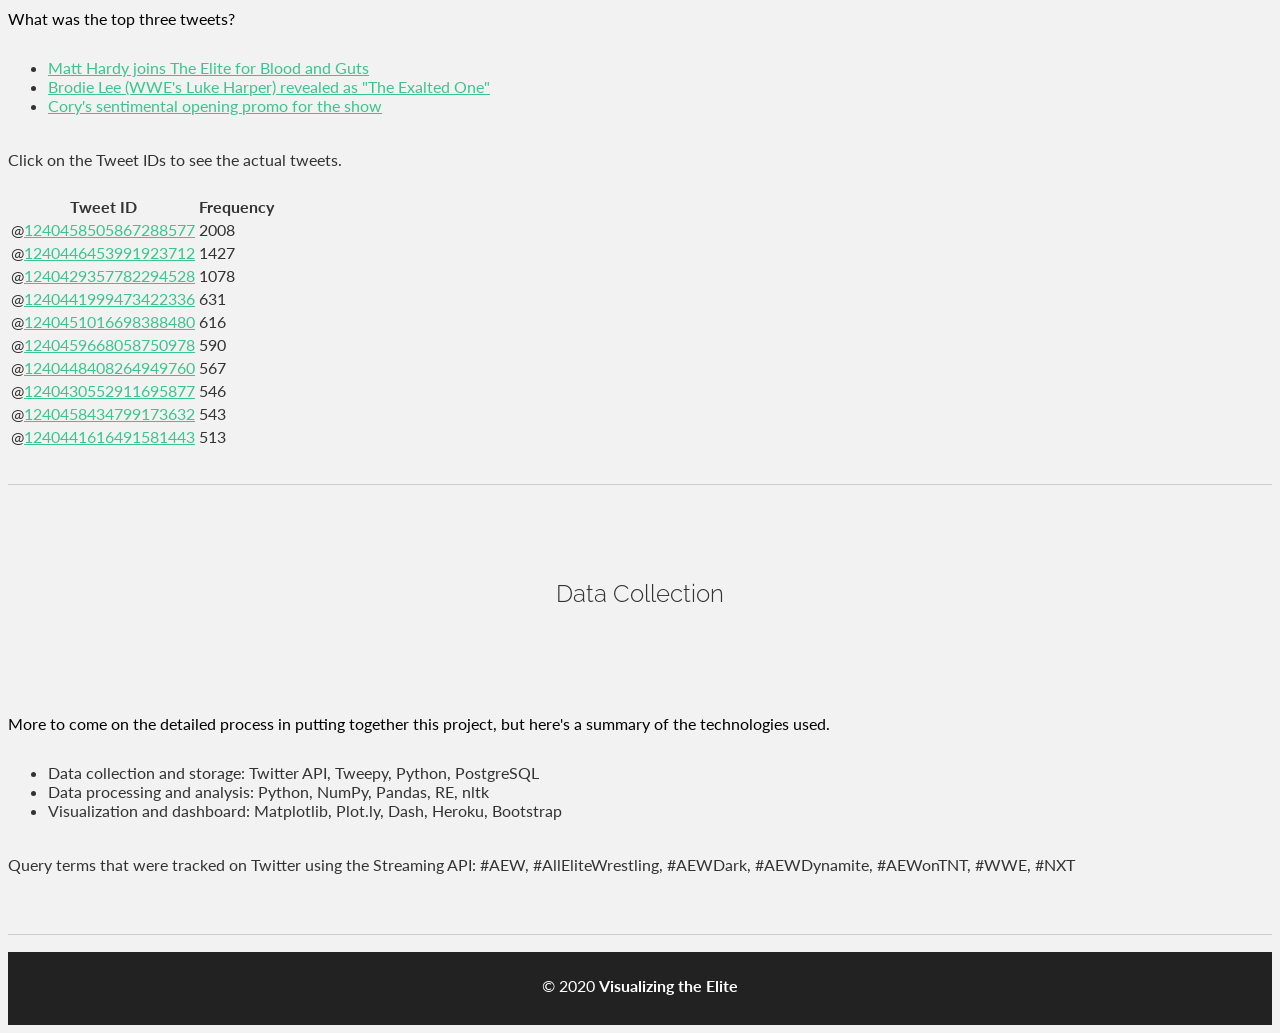
==== commit fa936363: "upload" ====
--- a/docs/dynamite24.html
+++ b/docs/dynamite24.html
@@ -116,11 +116,9 @@
               and five minutes after it ends (8:50pm-9:05pm CST).
             </p>
             <p>  
-              This is an on-going project and updates will be made regularly. I will continue to make data analyses and visualizations
-              around AEW and post them on my social media channels. Feedback and comments are always welcomed. 
+              This is an on-going project and updates will be made regularly. Feedback and comments are always welcomed. 
               <br>
               Find me on Twitter <a href="https://twitter.com/vizwrestling" target="_blank">@vizwrestling</a>,
-              on Facebook at <a href="https://www.facebook.com/Visualize-Wrestling-109709793994402/" target="_blank">Vizualizing Wrestling</a>,
               or send me an email at visualizingtheelite at gmail dot com.
             </p>
           </div>
